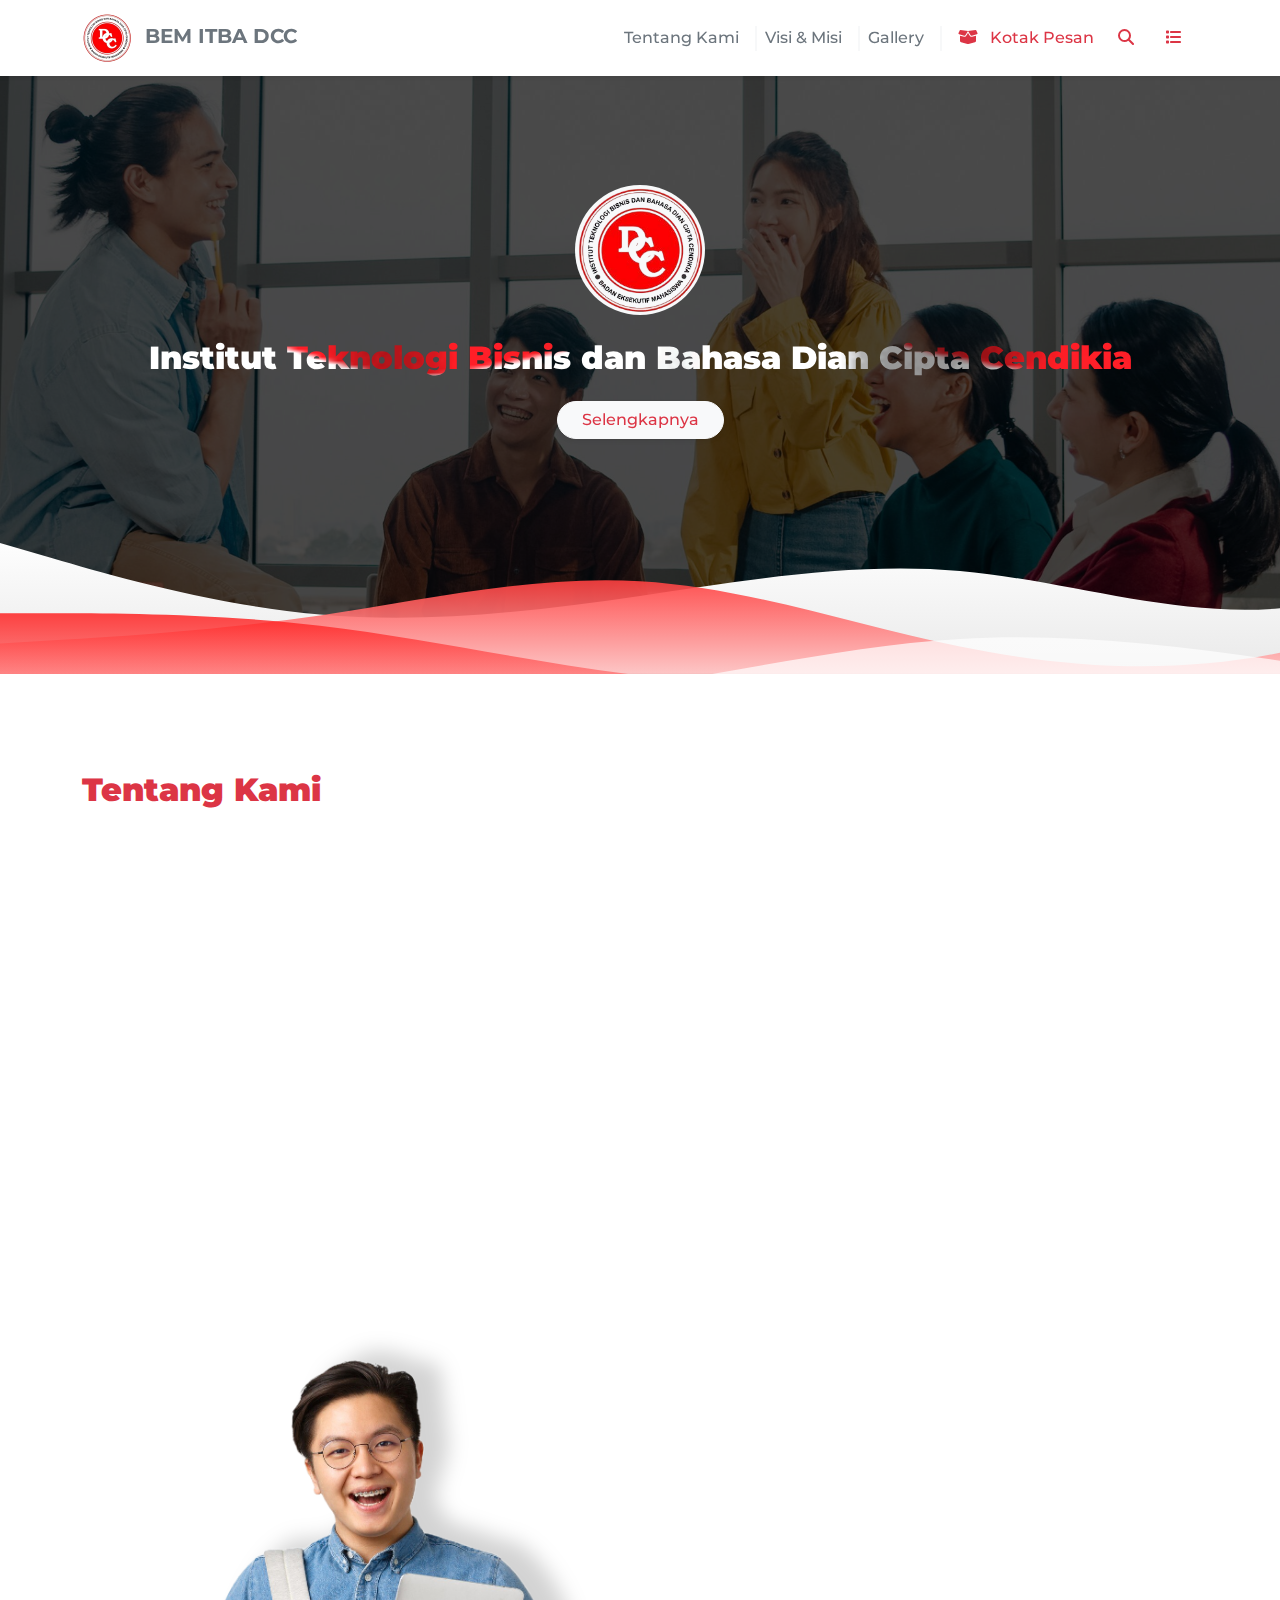
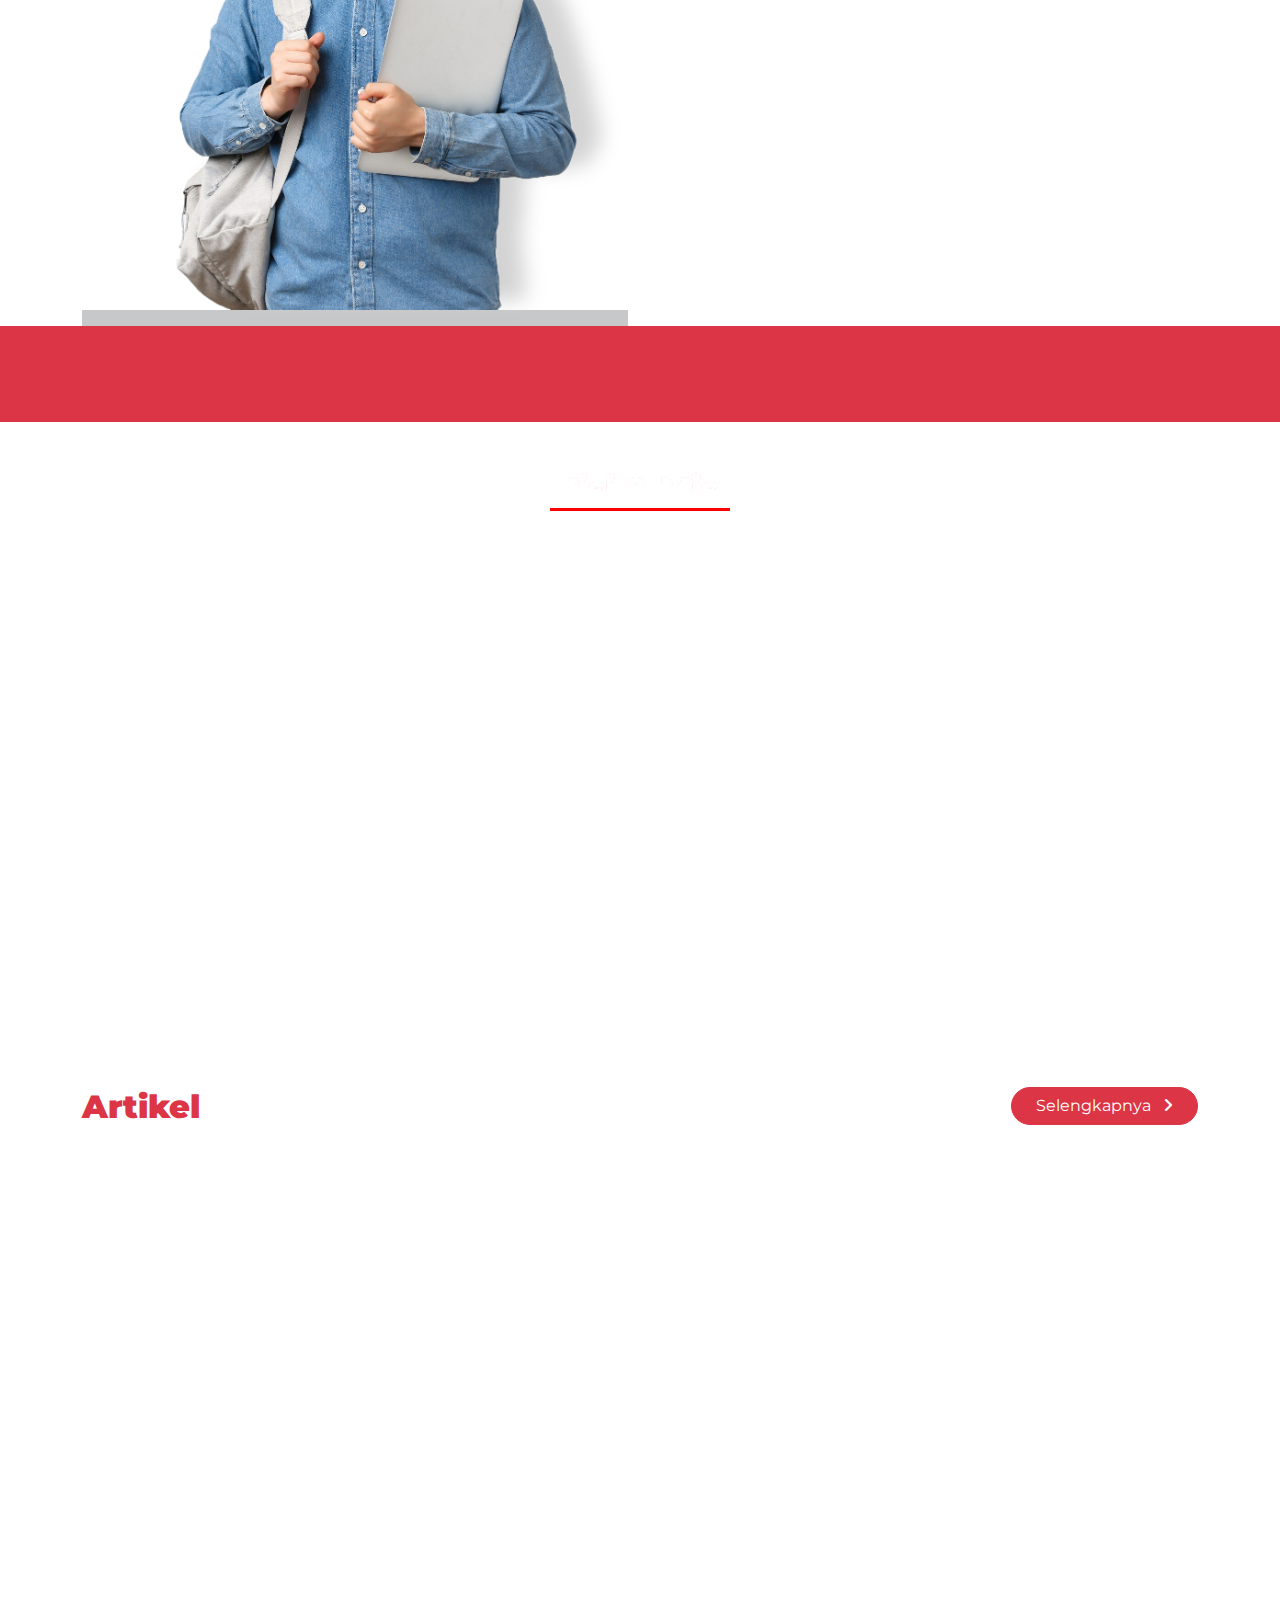
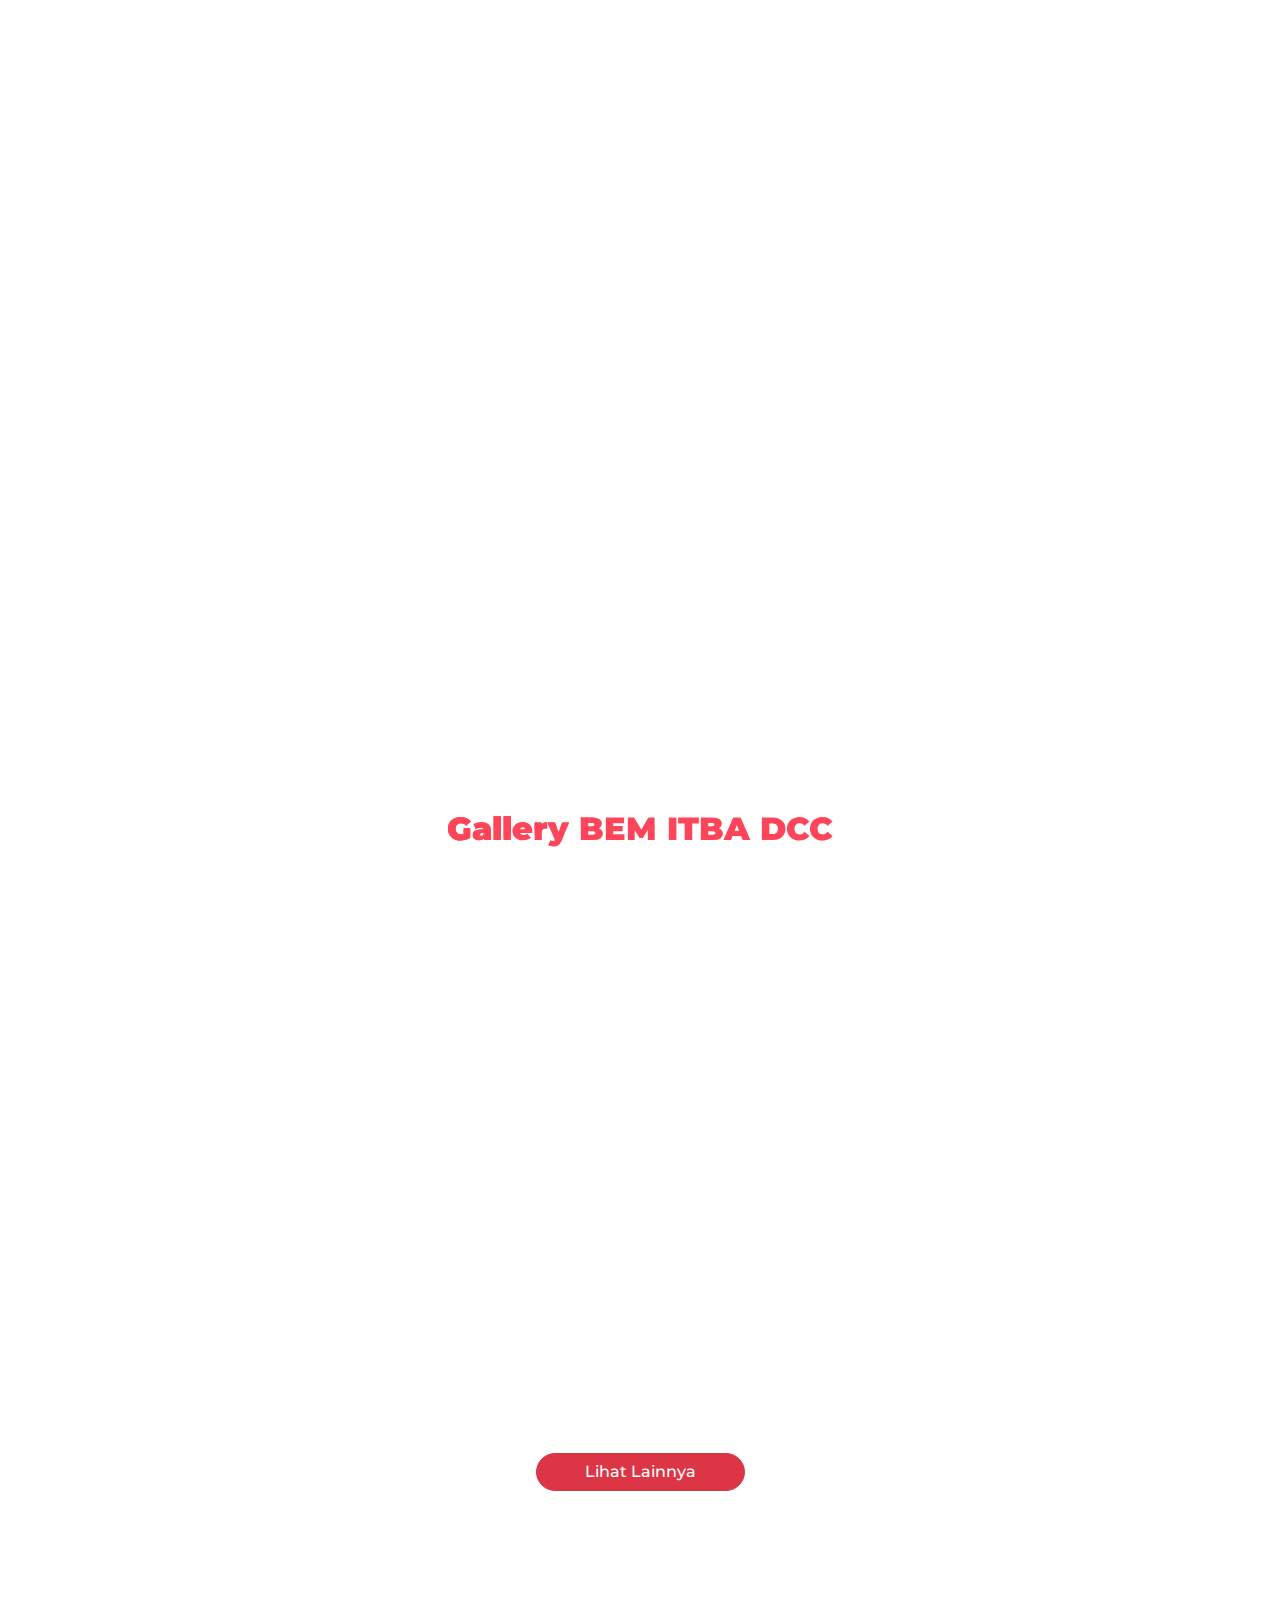
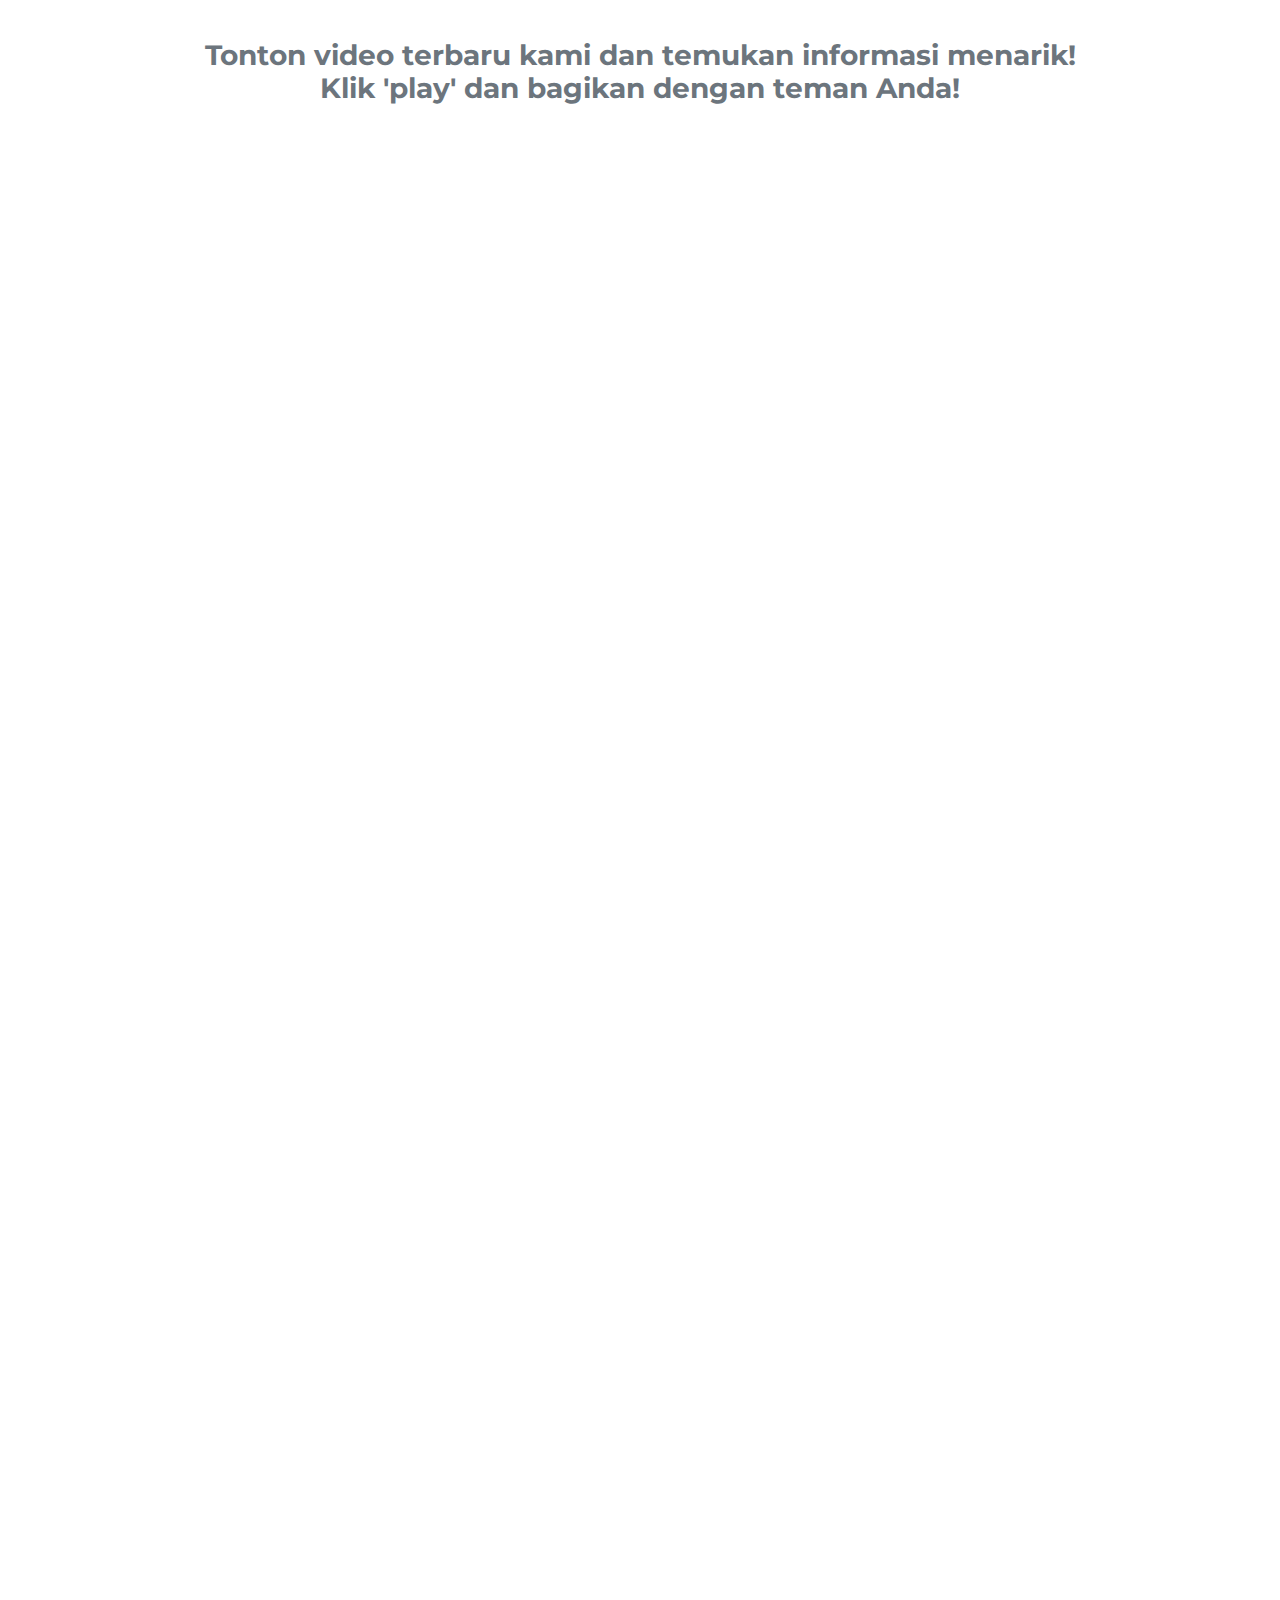
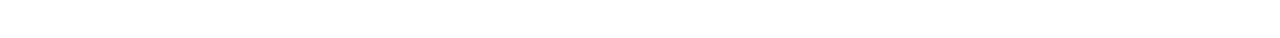
==== index.html @ fd2bf190 "Normalize line endings" ====
<!DOCTYPE html>
<html lang="en">
<head>
    <meta charset="UTF-8">
    <meta name="viewport" content="width=\, initial-scale=1.0">
    <title>Dashboard</title>
    <!-- Bootsrap 5.3.3 -->
    <link href="https://cdn.jsdelivr.net/npm/bootstrap@5.3.3/dist/css/bootstrap.min.css" rel="stylesheet" integrity="sha384-QWTKZyjpPEjISv5WaRU9OFeRpok6YctnYmDr5pNlyT2bRjXh0JMhjY6hW+ALEwIH" crossorigin="anonymous">

    <!-- Font Montserrat -->
    <link rel="preconnect" href="https://fonts.googleapis.com">
    <link rel="preconnect" href="https://fonts.gstatic.com" crossorigin>
    <link href="https://fonts.googleapis.com/css2?family=Montserrat:ital,wght@0,100..900;1,100..900&display=swap" rel="stylesheet">

    <!-- Font Poppins -->
    <link rel="preconnect" href="https://fonts.googleapis.com">
    <link rel="preconnect" href="https://fonts.gstatic.com" crossorigin>
    <link href="https://fonts.googleapis.com/css2?family=Poppins:ital,wght@0,100;0,200;0,300;0,400;0,500;0,600;0,700;0,800;0,900;1,100;1,200;1,300;1,400;1,500;1,600;1,700;1,800;1,900&display=swap" rel="stylesheet">
    
    <!-- Css -->
    <link rel="stylesheet" href="assets/css/style.css">

    <!-- Font Awesome -->
    <link rel="stylesheet" href="assets/fontawesome/css/all.css">

    <!-- Animasi AOS -->
    <link rel="stylesheet" href="https://unpkg.com/aos@next/dist/aos.css" />

    <!-- Favicon -->
    <link rel="shortcut icon" href="assets/img/logo.jpg" type="image/x-icon">
</head>
<body>

    <!-- Modal -->
    <div class="modal fade" id="staticBackdrop" data-bs-backdrop="static" data-bs-keyboard="false" tabindex="-1" aria-labelledby="staticBackdropLabel" aria-hidden="true">
      <div class="modal-dialog modal-dialog-centered">
        <div class="modal-content rounded-0 border-0 shadow border-bottom border-danger border-5">
          <div class="modal-body p-5">
            <div class="">
              <h4 class="text-sub mb-3">
                Kotak Saran
              </h4>
            </div>
            <hr class="border">
            <form>
              <div class="mb-3">
                <label for="exampleInputEmail1" class="form-label">Nama Lengkap</label>
                <input type="text" class="form-control border focus-ring focus-ring-light text-decoration-none" id="exampleInputEmail1" aria-describedby="emailHelp">
              </div>
              <div class="mb-3">
                <label for="exampleInputPassword1" class="form-label">Email</label>
                <input type="email" class="form-control border focus-ring focus-ring-light text-decoration-none" id="exampleInputPassword1">
              </div>
              <div class="mb-4">
                <label for="exampleFormControlTextarea1" class="form-label">Saran dan Pesan</label>
                <textarea class="form-control border focus-ring focus-ring-light text-decoration-none" id="exampleFormControlTextarea1" rows="9"></textarea>
              </div>
              <div class="row">
                <div class="col-md-4">
                  <div type="submit" class="mb-3 btn btn-light border w-100" data-bs-dismiss="modal">Kembali</div>
                </div>
                <div class="col-md-8">
                  <button type="submit" class="mb-3 btn btn-danger w-100">Submit</button>
                </div>
              </div>
            </form>
          </div>
        </div>
      </div>
    </div>

    <nav class="navbar navbar-expand-lg bg-white fixed-top py-2 shadow-sm">
      <div class="container">
        <a class="navbar-brand" href="index.html" data-aos="fade-right" data-aos-duration="1300">
          <img src="assets/img/logo.png" height="50px" alt="">
          <span class="text-uppercase ms-2 fw-bold text-secondary">bem itba dcc</span>
        </a>
        <a class="navbar-toggler border-0 fs-4 text-danger" data-bs-toggle="offcanvas" data-bs-target="#offcanvasRight" aria-controls="offcanvasRight">
          <i class="fa-solid fa-bars"></i>
        </a>
        <div class="collapse navbar-collapse justify-content-end" id="navbarNavAltMarkup">
          <div class="navbar-nav" data-aos="fade-left" data-aos-duration="1300">
            <a class="nav-link fw-medium text-secondary rounded-5 me-2" href="#tentang">Tentang Kami</a>
            <div class="vr mt-2 border" style="height: 25px;"></div>
            <a class="nav-link fw-medium text-secondary rounded-5 me-2" href="#visimisi">Visi & Misi</a>
            <div class="vr mt-2 border" style="height: 25px;"></div>
            <a class="nav-link fw-medium text-secondary rounded-5 me-2" href="#gallery">Gallery</a>
            <!-- <div class="vr mt-2" style="height: 25px;"></div>
            <a class="nav-link fw-medium text-secondary ms-2 me-1" href="#"><i class="fa-solid fa-globe"></i></a>
            <a class="nav-link fw-medium text-secondary me-2" href="#"><i class="fa-solid fa-question"></i></a> -->
            <div class="vr mt-2 border" style="height: 25px;"></div>
            <button class="fw-medium ms-2 p-2 rounded-2 btn btn-outline-danger border-0" data-bs-toggle="modal" data-bs-target="#staticBackdrop"><i class="fa-solid fa-box-open me-2"></i> Kotak Pesan</button>
            <button class="fw-medium ms-2 p-2 rounded-2 px-2 btn btn-outline-danger border-0" data-bs-toggle="modal" data-bs-target="#exampleModal"><i class="fa-solid fa-magnifying-glass"></i></button>
            <!-- <div class="vr mt-2" style="height: 25px;"></div> -->
            <button class="fw-medium ms-2 p-2 rounded-2 px-3 btn btn-outline-danger border-0" data-bs-toggle="offcanvas" data-bs-target="#offcanvasRight" aria-controls="offcanvasRight"><i class="fa-solid fa-list"></i></button>
          </div>
        </div>
      </div>
    </nav>

    

    <div class="offcanvas offcanvas-end" tabindex="-1" id="offcanvasRight" aria-labelledby="offcanvasRightLabel">
      <div class="clearfix">
        <a class="float-start p-4 fw-bold text-danger" href="index.html" style="text-decoration: none;"><i class="fa-solid fa-chevron-left me-2"></i>dashboard</a>
        <a class="float-end p-4 text-danger fw-bold" data-bs-dismiss="offcanvas" aria-label="Close" href="" style="text-decoration: none;">Kembali <i class="ms-2 fa-solid fa-chevron-right"></i></a>
      </div>
        <div class="offcanvas-body m-0 p-0 bg-light">
          <div class="d-flex pt-3 pb-0 px-3">
            <a href="kegiatan.html" class="text-dark btn btn-danger rounded-1 px-3 py-3 w-100 text-start shadow-sm btn-sidebar" style="text-decoration: none;">
                <div class="d-inline-block">
                    <i class="fa-regular fa-calendar fs-5 text-center" style="color: #ffffff; width: 40px;"></i>
                </div>
                <div class="d-inline-block">
                    <p class="m-0 text-white fw-medium fs-6">Kegiatan</p>
                </div>
            </a>
          </div>         
          <div class="d-flex pt-3 pb-0 px-3">
            <a href="struktural.html" class="text-dark btn btn-danger rounded-1 px-3 py-3 w-100 text-start shadow-sm btn-sidebar2" style="text-decoration: none;">
                <div class="d-inline-block">
                    <i class="fa-solid fa-people-group fs-5 text-center" style="color: #ffffff; width: 40px;"></i>
                </div>
                <div class="d-inline-block">
                    <p class="m-0 text-white fw-medium fs-6">Struktural</p>
                </div>
            </a>
          </div>         
          <div class="d-flex pt-3 pb-0 px-3">
            <a href="program-kerja.html" class="text-dark btn btn-danger rounded-1 px-3 py-3 w-100 text-start shadow-sm btn-sidebar3" style="text-decoration: none;">
                <div class="d-inline-block">
                    <i class="fa-regular fa-clipboard fs-5 text-center" style="color: #ffffff; width: 40px;"></i>
                </div>
                <div class="d-inline-block">
                    <p class="m-0 text-white fw-medium fs-6">Program Kerja</p>
                </div>
            </a>
          </div>         
          <div class="d-flex pt-3 pb-0 px-3">
            <a href="kementrian.html" class="text-dark btn btn-danger rounded-1 px-3 py-3 w-100 text-start shadow-sm btn-sidebar4" style="text-decoration: none;">
                <div class="d-inline-block">
                    <i class="fa-solid fa-users-viewfinder fs-5 text-center" style="color: #ffffff; width: 40px;"></i>
                </div>
                <div class="d-inline-block">
                    <p class="m-0 text-white fw-medium fs-6">Kementerian</p>
                </div>
            </a>
          </div>              
          <div class="d-flex pt-3 pb-0 px-3">
            <a href="artikel.html" class="text-dark btn btn-danger rounded-1 px-3 py-3 w-100 text-start shadow-sm btn-sidebar5" style="text-decoration: none;">
                <div class="d-inline-block">
                    <i class="fa-regular fa-newspaper fs-5 text-center" style="color: #ffffff; width: 40px;"></i>
                </div>
                <div class="d-inline-block">
                    <p class="m-0 text-white fw-medium fs-6">Artikel</p>
                </div>
            </a>
          </div>              
          <div class="d-flex pt-3 pb-0 px-3">
            <a href="gallery.html" class="text-dark btn btn-danger rounded-1 px-3 py-3 w-100 text-start shadow-sm btn-sidebar6" style="text-decoration: none;">
                <div class="d-inline-block">
                    <i class="fa-solid fa-image fs-5 text-center" style="color: #ffffff; width: 40px;"></i>
                </div>
                <div class="d-inline-block">
                    <p class="m-0 text-white fw-medium fs-6">Gallery</p>
                </div>
            </a>
          </div>              
      </div>
    </div>

    <div class="modal fade" id="exampleModal" tabindex="-1" aria-labelledby="exampleModalLabel" aria-hidden="true">
      <div class="modal-dialog modal-dialog-centered">
        <div class="modal-content border-0 bg-transparent">
          <div class="position-absolute top-100 start-50 translate-middle mt-5">
            <a href="" class="bg-danger p-3 text-white rounded-circle" data-bs-dismiss="modal" aria-label="Close"><i class="fa-solid fa-xmark px-1"></i></a>
          </div>
          <div class="modal-body m-0 text-center">
            <div class="input-group mb-3">
              <span class="input-group-text bg-danger text-white rounded-left p-3" id="basic-addon1"><i class="fa-solid fa-magnifying-glass"></i></span>
              <input type="text" class="form-control rounded-right border-0 bg-light p-3 px-4 d-inline-flex focus-ring focus-ring-light py-1 px-2 text-decoration-none" placeholder="Masukkan kata kunci..." aria-describedby="basic-addon1">
            </div>
          </div>
        </div>
      </div>
    </div>

    <div class="mb-5" style="margin-top: 75px;">
      <div class="mb-5">
        <div class="img">
          <div class="content" >
            <div class="text-center">
              <img src="assets/img/logo.png" alt="" class="bg-light rounded-circle" height="130px" style="margin-top: 110px;" data-aos="fade-up" data-aos-duration="1000">
              <div class="text">
                <h3 class="mt-4 text-white fw-medium" data-aos="fade-up" data-aos-duration="1500"><span id="judul"></span></h3>
                <h2 class="text-bg mt-3" data-aos="fade-up" data-aos-duration="1500">Institut Teknologi Bisnis dan Bahasa Dian Cipta Cendikia</h2>
                <div class="tombol mt-4 mb-5">
                  <a href="" class="btn btn-light text-danger rounded-5 px-4 fw-medium shadow-sm" data-aos="fade-up" data-aos-duration="1800">Selengkapnya</a>
                </div>
              </div>
              <div>
                <svg id="wave"  style="transform:rotate(0deg); transition: 0.3s" viewBox="0 0 1440 210" version="1.1" xmlns="http://www.w3.org/2000/svg"><defs><linearGradient id="sw-gradient-0" x1="0" x2="0" y1="1" y2="0"><stop stop-color="rgba(232.552, 232.552, 232.552, 1)" offset="0%"></stop><stop stop-color="rgba(255, 255, 255, 1)" offset="100%"></stop></linearGradient></defs><path style="transform:translate(0, 0px); opacity:1" fill="url(#sw-gradient-0)" d="M0,63L60,80.5C120,98,240,133,360,143.5C480,154,600,140,720,122.5C840,105,960,84,1080,94.5C1200,105,1320,147,1440,136.5C1560,126,1680,63,1800,59.5C1920,56,2040,112,2160,112C2280,112,2400,56,2520,59.5C2640,63,2760,126,2880,154C3000,182,3120,175,3240,171.5C3360,168,3480,168,3600,143.5C3720,119,3840,70,3960,56C4080,42,4200,63,4320,87.5C4440,112,4560,140,4680,143.5C4800,147,4920,126,5040,126C5160,126,5280,147,5400,140C5520,133,5640,98,5760,84C5880,70,6000,77,6120,91C6240,105,6360,126,6480,140C6600,154,6720,161,6840,161C6960,161,7080,154,7200,157.5C7320,161,7440,175,7560,161C7680,147,7800,105,7920,87.5C8040,70,8160,77,8280,91C8400,105,8520,126,8580,136.5L8640,147L8640,210L8580,210C8520,210,8400,210,8280,210C8160,210,8040,210,7920,210C7800,210,7680,210,7560,210C7440,210,7320,210,7200,210C7080,210,6960,210,6840,210C6720,210,6600,210,6480,210C6360,210,6240,210,6120,210C6000,210,5880,210,5760,210C5640,210,5520,210,5400,210C5280,210,5160,210,5040,210C4920,210,4800,210,4680,210C4560,210,4440,210,4320,210C4200,210,4080,210,3960,210C3840,210,3720,210,3600,210C3480,210,3360,210,3240,210C3120,210,3000,210,2880,210C2760,210,2640,210,2520,210C2400,210,2280,210,2160,210C2040,210,1920,210,1800,210C1680,210,1560,210,1440,210C1320,210,1200,210,1080,210C960,210,840,210,720,210C600,210,480,210,360,210C240,210,120,210,60,210L0,210Z"></path><defs><linearGradient id="sw-gradient-1" x1="0" x2="0" y1="1" y2="0"><stop stop-color="rgba(255, 255, 255, 1)" offset="0%"></stop><stop stop-color="rgba(255, 0, 0, 1)" offset="100%"></stop></linearGradient></defs><path style="transform:translate(0, 50px); opacity:0.9" fill="url(#sw-gradient-1)" d="M0,126L60,122.5C120,119,240,112,360,94.5C480,77,600,49,720,56C840,63,960,105,1080,129.5C1200,154,1320,161,1440,136.5C1560,112,1680,56,1800,59.5C1920,63,2040,126,2160,150.5C2280,175,2400,161,2520,161C2640,161,2760,175,2880,178.5C3000,182,3120,175,3240,171.5C3360,168,3480,168,3600,164.5C3720,161,3840,154,3960,147C4080,140,4200,133,4320,129.5C4440,126,4560,126,4680,108.5C4800,91,4920,56,5040,49C5160,42,5280,63,5400,70C5520,77,5640,70,5760,70C5880,70,6000,77,6120,94.5C6240,112,6360,140,6480,157.5C6600,175,6720,182,6840,185.5C6960,189,7080,189,7200,164.5C7320,140,7440,91,7560,59.5C7680,28,7800,14,7920,7C8040,0,8160,0,8280,24.5C8400,49,8520,98,8580,122.5L8640,147L8640,210L8580,210C8520,210,8400,210,8280,210C8160,210,8040,210,7920,210C7800,210,7680,210,7560,210C7440,210,7320,210,7200,210C7080,210,6960,210,6840,210C6720,210,6600,210,6480,210C6360,210,6240,210,6120,210C6000,210,5880,210,5760,210C5640,210,5520,210,5400,210C5280,210,5160,210,5040,210C4920,210,4800,210,4680,210C4560,210,4440,210,4320,210C4200,210,4080,210,3960,210C3840,210,3720,210,3600,210C3480,210,3360,210,3240,210C3120,210,3000,210,2880,210C2760,210,2640,210,2520,210C2400,210,2280,210,2160,210C2040,210,1920,210,1800,210C1680,210,1560,210,1440,210C1320,210,1200,210,1080,210C960,210,840,210,720,210C600,210,480,210,360,210C240,210,120,210,60,210L0,210Z"></path><defs><linearGradient id="sw-gradient-2" x1="0" x2="0" y1="1" y2="0"><stop stop-color="rgba(255, 255, 255, 1)" offset="0%"></stop><stop stop-color="rgba(255, 0, 0, 1)" offset="100%"></stop></linearGradient></defs><path style="transform:translate(0, 100px); opacity:0.8" fill="url(#sw-gradient-2)" d="M0,42L60,42C120,42,240,42,360,56C480,70,600,98,720,112C840,126,960,126,1080,133C1200,140,1320,154,1440,157.5C1560,161,1680,154,1800,143.5C1920,133,2040,119,2160,119C2280,119,2400,133,2520,143.5C2640,154,2760,161,2880,157.5C3000,154,3120,140,3240,133C3360,126,3480,126,3600,105C3720,84,3840,42,3960,38.5C4080,35,4200,70,4320,98C4440,126,4560,147,4680,133C4800,119,4920,70,5040,45.5C5160,21,5280,21,5400,49C5520,77,5640,133,5760,161C5880,189,6000,189,6120,168C6240,147,6360,105,6480,101.5C6600,98,6720,133,6840,140C6960,147,7080,126,7200,112C7320,98,7440,91,7560,84C7680,77,7800,70,7920,63C8040,56,8160,49,8280,52.5C8400,56,8520,70,8580,77L8640,84L8640,210L8580,210C8520,210,8400,210,8280,210C8160,210,8040,210,7920,210C7800,210,7680,210,7560,210C7440,210,7320,210,7200,210C7080,210,6960,210,6840,210C6720,210,6600,210,6480,210C6360,210,6240,210,6120,210C6000,210,5880,210,5760,210C5640,210,5520,210,5400,210C5280,210,5160,210,5040,210C4920,210,4800,210,4680,210C4560,210,4440,210,4320,210C4200,210,4080,210,3960,210C3840,210,3720,210,3600,210C3480,210,3360,210,3240,210C3120,210,3000,210,2880,210C2760,210,2640,210,2520,210C2400,210,2280,210,2160,210C2040,210,1920,210,1800,210C1680,210,1560,210,1440,210C1320,210,1200,210,1080,210C960,210,840,210,720,210C600,210,480,210,360,210C240,210,120,210,60,210L0,210Z"></path><defs><linearGradient id="sw-gradient-3" x1="0" x2="0" y1="1" y2="0"><stop stop-color="rgba(255, 255, 255, 1)" offset="0%"></stop><stop stop-color="rgba(255, 255, 255, 1)" offset="100%"></stop></linearGradient></defs><path style="transform:translate(0, 150px); opacity:0.7" fill="url(#sw-gradient-3)" d="M0,63L60,70C120,77,240,91,360,94.5C480,98,600,91,720,73.5C840,56,960,28,1080,21C1200,14,1320,28,1440,45.5C1560,63,1680,84,1800,105C1920,126,2040,147,2160,136.5C2280,126,2400,84,2520,56C2640,28,2760,14,2880,28C3000,42,3120,84,3240,87.5C3360,91,3480,56,3600,42C3720,28,3840,35,3960,56C4080,77,4200,112,4320,108.5C4440,105,4560,63,4680,63C4800,63,4920,105,5040,122.5C5160,140,5280,133,5400,126C5520,119,5640,112,5760,91C5880,70,6000,35,6120,28C6240,21,6360,42,6480,49C6600,56,6720,49,6840,63C6960,77,7080,112,7200,129.5C7320,147,7440,147,7560,150.5C7680,154,7800,161,7920,140C8040,119,8160,70,8280,59.5C8400,49,8520,77,8580,91L8640,105L8640,210L8580,210C8520,210,8400,210,8280,210C8160,210,8040,210,7920,210C7800,210,7680,210,7560,210C7440,210,7320,210,7200,210C7080,210,6960,210,6840,210C6720,210,6600,210,6480,210C6360,210,6240,210,6120,210C6000,210,5880,210,5760,210C5640,210,5520,210,5400,210C5280,210,5160,210,5040,210C4920,210,4800,210,4680,210C4560,210,4440,210,4320,210C4200,210,4080,210,3960,210C3840,210,3720,210,3600,210C3480,210,3360,210,3240,210C3120,210,3000,210,2880,210C2760,210,2640,210,2520,210C2400,210,2280,210,2160,210C2040,210,1920,210,1800,210C1680,210,1560,210,1440,210C1320,210,1200,210,1080,210C960,210,840,210,720,210C600,210,480,210,360,210C240,210,120,210,60,210L0,210Z"></path></svg>            
              </div>
            </div >
          </div>
        </div>
        <span id="tentang"></span>
      </div>
      
      <div class="bg-white py-5">
        <div class="container">

          <div class=" text-start mb-3 clearfix">
            <h4 class="text-sub text-danger fs-2 lh-sm mb-3 float-md-start">Tentang Kami</h4>
            <div class="float-md-end "></div>
          </div>

          <div class="py-4">
            <div class="row">
              <div class="col-lg-3 mb-4">
                <div class="" data-aos="fade-right" data-aos-duration="1200">
                  <a href="kegiatan.html" class="link-card">
                  <div class="p-4 box-card text-dark rounded-3">
                    <div class="clearfix">
                      <h5 class="float-start fw-bold text-opacity-75">Kegiatan</h5>
                      <div class="float-end p-2 rounded-circle bg-danger m-1"></div>
                    </div>
                    <hr class="border">
                    <div class="" style="min-height: 160px;">
                      <p>Menampilkan acara BEM ITBA DCC, seperti seminar, workshop, kompetisi, dan kegiatan sosial yang meningkatkan partisipasi mahasiswa.</p>
                    </div>
                    <div class="clearfix">
                      <p class="card-text float-start"><small class="text-body-secondary">Lihat Lebih Detail..</small></p>
                      <div class="float-end px-3">
                        <i class="fa-solid fa-arrow-right text-secondary"></i>
                      </div>
                    </div>
                  </div>
                </a>
                </div>
              </div>
              <div class="col-lg-3 mb-4">
                <div class="" data-aos="fade-right" data-aos-duration="1600">
                  <a href="struktural.html" class="link-card">
                  <div class="p-4 box-card text-dark rounded-3">
                    <div class="clearfix">
                      <h5 class="float-start fw-bold text-opacity-75">Struktural</h5>
                      <div class="float-end p-2 rounded-circle bg-danger m-1"></div>
                    </div>
                    <hr class="border">
                    <div class="" style="min-height: 160px;">
                      <p>Memberikan gambaran struktur organisasi, susunan kepengurusan, dan pengelolaan program agar berjalan lancar.</p>
                    </div>
                    <div class="clearfix">
                      <p class="card-text float-start"><small class="text-body-secondary">Lihat Lebih Detail..</small></p>
                      <div class="float-end px-3">
                        <i class="fa-solid fa-arrow-right text-secondary"></i>
                      </div>
                    </div>
                  </div>
                </a>
                </div>
              </div>
              <div class="col-lg-3 mb-4">
                <div class="" data-aos="fade-right" data-aos-duration="2000">
                  <a href="#" class="link-card">
                  <div class="p-4 box-card text-dark rounded-3">
                    <div class="clearfix">
                      <h5 class="float-start fw-bold text-opacity-75">Program Kerja</h5>
                      <div class="float-end p-2 rounded-circle bg-danger m-1"></div>
                    </div>
                    <hr class="border">
                    <div class="" style="min-height: 160px;">
                      <p>Mengeksplorasi program kerja untuk mendukung pengembangan akademik dan non-akademik mahasiswa serta soft skills.</p>
                    </div>
                    <div class="clearfix">
                      <p class="card-text float-start"><small class="text-body-secondary">Lihat Lebih Detail..</small></p>
                      <div class="float-end px-3">
                        <i class="fa-solid fa-arrow-right text-secondary"></i>
                      </div>
                    </div>
                  </div>
                </a>
                </div>
              </div>
              <div class="col-lg-3 mb-4">
                <div class="" data-aos="fade-right" data-aos-duration="2400">
                  <a href="#" class="link-card">
                  <div class="p-4 box-card text-dark rounded-3">
                    <div class="clearfix">
                      <h5 class="float-start fw-bold text-opacity-75">Kementrian</h5>
                      <div class="float-end p-2 rounded-circle bg-danger m-1"></div>
                    </div>
                    <hr class="border">
                    <div class="" style="min-height: 160px;">
                      <p>Lihat kementerian di BEM ITBA DCC beserta fokus dan tanggung jawab mereka untuk mencapai visi dan misi.</p>
                    </div>
                    <div class="clearfix">
                      <p class="card-text float-start"><small class="text-body-secondary">Lihat Lebih Detail..</small></p>
                      <div class="float-end px-3">
                        <i class="fa-solid fa-arrow-right text-secondary"></i>
                      </div>
                    </div>
                  </div>
                </a>
                </div>
              </div>
            </div>
          </div>

          
        </div>
        
        <div class="mt-5">
          <div class="container">
            <div class="row">
              <div class="col-lg-6 align-self-end">
                <div class="">
                  <img src="assets/img/presiden2.png" class="img-presiden img-fluid" alt="">
                  <div class="py-2 bg-dark bg-opacity-25" id="visimisi"></div>
                </div>
              </div>
              <div class="col-lg-6">
                <div class="" data-aos="fade-up" data-aos-duration="1400">
                  <div class="bg-white box-card py-5 px-5 border-bottom border-danger border-5 mb-5 rounded-3">
                    <div class="clearfix">
                        <h4 class="text-sub m-0 fs-4 lh-sm text-dark float-start">Sambutan</h4>
                        <div class="float-end">
                          <div class="p-2 rounded-circle bg-danger m-1"></div>
                        </div>
                    </div>
                    <hr class="border">
                    <h4 class="mt-4 mb-4 text-nama">Rico Fadli</h4>
                    <p class="m-0"><b>Hidup Mahasiswa!</b></p>
                    <p class="mb-4 m-0"><b>Hidup Rakyat Indonesia!</b></p>
                    <p class="mb-3">BEM Institut Teknologi Bisnis dan Bahasa Dian Cipta Cendikia berkomitmen untuk beradaptasi dengan era digital dan dinamika global. Kami melakukan inovasi di ruang digital agar lebih relevan dengan kebutuhan mahasiswa, mulai dari kanal informasi terpadu hingga ruang pengaduan yang mudah diakses.</p>
                    <p class="mb-4">Kami berharap seluruh mahasiswa memanfaatkan inisiatif ini dengan sebaik-baiknya untuk kemajuan bersama.</p>
                    <p class="m-0"><b>Rico Fadli</b></p>
                    <p class="m-0"><b>Ketua BEM ITBA DCC</b></p>
                  </div>
                </div>
              </div>
            </div>
          </div>
        </div>
        <div class="bg-danger py-5"></div>

        <div class="bg-visimisi">
          <div class="content-visimisi">
              <div class="container">
                <div class="py-5 px-3 bg-visimisi-dark">
                  <div class="text-center">
                    <div class="text">
                      <center>
                        <h2 class="text-white text-sub mb-4 text-bg border-visi">Visi & Misi</h2>
                      </center>
                    </div>
                    <p class="text-visi text-white" data-aos="fade-up" data-aos-duration="1000">
                      Menjadi BEM yang Inovatif, Progresif, dan Berwawasan Global untuk Mewujudkan Mahasiswa Institut Teknologi Bisnis dan Bahasa Dian Cipta Cendikia yang Unggul dan Berdaya Saing.
                    </p>
                    <table class="table table-bordered mt-5" data-aos="fade-up" data-aos-duration="1300">
                      <tr>
                        <th class="text-white py-3 bg-white bg-opacity-100 align-middle"><i class="fa-solid fa-check text-danger"></i></th>
                        <td class="text-white py-3 fw-bold align-middle">Mendorong Partisipasi Aktif</td>
                        <td class="text-white py-3">Memotivasi keterlibatan mahasiswa dalam setiap kegiatan kampus.</td>
                      </tr>
                      <tr>
                        <th class="text-white py-3 bg-white bg-opacity-100 align-middle"><i class="fa-solid fa-check text-danger"></i></th>
                        <td class="text-white py-3 fw-bold align-middle">Program Kreatif dan Solutif</td>
                        <td class="text-white py-3">Menginisiasi kegiatan inovatif untuk menjawab tantangan era digital.</td>
                      </tr>
                      <tr>
                        <th class="text-white py-3 bg-white bg-opacity-100 align-middle"><i class="fa-solid fa-check text-danger"></i></td>
                        <td class="text-white py-3 fw-bold align-middle">Kolaborasi Global</td>
                        <td class="text-white py-3">Membangun jejaring internasional untuk memperluas wawasan.</td>
                      </tr>
                      <tr>
                        <th class="text-white py-3 bg-white bg-opacity-100 align-middle"><i class="fa-solid fa-check text-danger"></i></th>
                        <td class="text-white py-3 fw-bold align-middle">Pelayanan Prima</td>
                        <td class="text-white py-3">Memaksimalkan teknologi untuk pelayanan informasi yang cepat dan transparan.</td>
                      </tr>
                      <tr>
                        <th class="text-white py-3 bg-white bg-opacity-100 align-middle"><i class="fa-solid fa-check text-danger"></i></th>
                        <td class="text-white py-3 fw-bold align-middle">Integritas dan Etika</td>
                        <td class="text-white py-3">Membangun karakter kuat dalam setiap langkah.</td>
                      </tr>
                    </table>
                  </div>
                </div>
              </div>
          </div>
        </div>

      <!-- Modal -->
      <div class="modal fade" id="exampleModal1" tabindex="-1" aria-labelledby="exampleModalLabel" aria-hidden="true">
        <div class="modal-dialog modal-dialog-centered">
          <div class="modal-content border-0 shadow-sm rounded-3">
            <!-- <div class="modal-header">
              <h1 class="modal-title fs-5" id="exampleModalLabel">Modal title</h1>
              <button type="button" class="btn-close" data-bs-dismiss="modal" aria-label="Close"></button>
            </div> -->
            <div class="modal-body p-0">
              <div class="px-3 pt-3">
                <p class="m-0 mb-2 ms-1"><small >Share Link</small></label>
                <div class="p-2 border rounded-3 bg-light clearfix px-3">
                  <div class="float-start">
                    <p class="m-0">https://bem.itba-dcc/0wnf98c93u0xad=&43asd</p>
                  </div>
                  <div class="float-end">
                    <i class="fa-solid fa-link"></i>
                  </div>
                </div>
              </div>
              <hr class="border">
              <div class="px-3 pb-3">
                <div class="link mt-3 d-flex justify-content-center flex-wrap">
                  <a class="btn btn-outline-secondary border-light text-white border-opacity-25 mx-2 mb-2" style="height: 45px; width: 45px; border-radius: 50%; background-color: #25d366;">
                    <p class="m-0 d-flex align-content-end justify-content-center">
                      <i class="fa-brands fa-whatsapp fs-5" style="margin-top: 28%;"></i>
                    </p>
                  </a>
                  <a class="btn btn-outline-secondary border-light text-white border-opacity-25 mx-2 mb-2" style="height: 45px; width: 45px; border-radius: 50%; background-color: #BF3775;">
                    <p class="m-0 d-flex align-content-end justify-content-center">
                      <i class="fa-brands fa-instagram fs-5" style="margin-top: 28%;"></i>
                    </p>
                  </a>
                  <a class="btn btn-outline-secondary border-light text-white border-opacity-25 mx-2 mb-2" style="height: 45px; width: 45px; border-radius: 50%; background-color: #1F1F1F;">
                    <p class="m-0 d-flex align-content-end justify-content-center">
                      <i class="fa-brands fa-x-twitter fs-5" style="margin-top: 28%;"></i>
                    </p>
                  </a>
                  <a class="btn btn-outline-secondary border-light text-white border-opacity-25 mx-2 mb-2" style="height: 45px; width: 45px; border-radius: 50%; background-color: #1F7BF2;">
                    <p class="m-0 d-flex align-content-end justify-content-center">
                      <i class="fa-brands fa-facebook fs-5" style="margin-top: 28%;"></i>
                    </p>
                  </a>
                  <a class="btn btn-outline-secondary border-light text-white border-opacity-25 mx-2 mb-2" style="height: 45px; width: 45px; border-radius: 50%; background-color: #000000;">
                    <p class="m-0 d-flex align-content-end justify-content-center">
                      <i class="fa-brands fa-tiktok fs-5" style="margin-top: 28%;"></i>
                    </p>
                  </a>
                  <a class="btn btn-outline-secondary border-light text-white border-opacity-25 mx-2 mb-2" style="height: 45px; width: 45px; border-radius: 50%; background-color: #CC181E;">
                    <p class="m-0 d-flex align-content-end justify-content-center">
                      <i class="fa-brands fa-youtube fs-5" style="margin-top: 28%;"></i>
                    </p>
                  </a>
              </div>
              </div>
            </div>
          </div>
        </div>
      </div>

      <div class="container" style="margin-top: 100px; margin-bottom: 50px;">
        <div class=" text-start clearfix" >
          <h4 class="text-sub text-danger fs-2 lh-sm mb-3 float-start">Artikel</h4>
          <div class="btn btn-danger rounded-5 px-4 float-end">Selengkapnya <i class="fa-solid fa-angle-right ms-2 fs-6"></i></div>
        </div>
        <div class="py-5">
          <div class="row">
            <div class="col-lg-3 link">
              <div class="" data-aos="fade-right" data-aos-duration="1200">
                <a href="#">
                  <div class="card rounded-3 border-0 box-card mb-4">
                    <div class="position-absolute top-0 start-0">
                      <img class="img-pita" src="assets/img/pita2.png" height="80px" alt="">
                    </div>
                    <div class="position-absolute top-0 end-0 fw-bold bg-white p-1 mt-3 text-danger text-tgl px-4"><small>4 Agustus 2024</small></div>
                    <img src="assets/img/artikel1.jpg" class="card-img-top" alt="...">
                    <div class="card-body p-4">
                      <div class="clearfix">
                        <h5 class="fw-bold mb-3 float-start text-secondary">Artikel</h5>
                        
                      </div>
                      <a href="">
                        <p class="mb-3 text-dark">Lorem ipsum dolor sit amet consectetur adipisicing elit. Corrupti exercitationem maxime architecto sed et.</p>
                        <div class="clearfix">
                          <p class="card-text float-start"><small class="text-body-secondary">Lihat Lebih Detail..</small></p>
                          <div class="float-end">
                            <a href="" data-bs-toggle="modal" data-bs-target="#exampleModal1">
                              <i class="fa-solid fa-ellipsis text-secondary"></i>
                            </a>
                          </div>
                        </div>
                      </a>
                    </div>
                  </div>
                </a>
              </div>
            </div>
            <div class="col-lg-3 link">
              <div class="" data-aos="fade-right" data-aos-duration="1200">
                <a href="#">
                  <div class="card rounded-3 border-0 box-card mb-4">
                    <div class="position-absolute top-0 start-0">
                      <img class="img-pita" src="assets/img/pita2.png" height="80px" alt="">
                    </div>
                    <div class="position-absolute top-0 end-0 fw-bold bg-white p-1 mt-3 text-danger text-tgl px-4"><small>4 Agustus 2024</small></div>
                    <img src="assets/img/artikel1.jpg" class="card-img-top" alt="...">
                    <div class="card-body p-4">
                      <div class="clearfix">
                        <h5 class="fw-bold mb-3 float-start text-secondary">Artikel</h5>
                        
                      </div>
                      <a href="">
                        <p class="mb-3 text-dark">Lorem ipsum dolor sit amet consectetur adipisicing elit. Corrupti exercitationem maxime architecto sed et.</p>
                        <div class="clearfix">
                          <p class="card-text float-start"><small class="text-body-secondary">Lihat Lebih Detail..</small></p>
                          <div class="float-end">
                            <a href="" data-bs-toggle="modal" data-bs-target="#exampleModal1">
                              <i class="fa-solid fa-ellipsis text-secondary"></i>
                            </a>
                          </div>
                        </div>
                      </a>
                    </div>
                  </div>
                </a>
              </div>
            </div>
            <div class="col-lg-3 link">
              <div class="" data-aos="fade-right" data-aos-duration="1200">
                <a href="#">
                  <div class="card rounded-3 border-0 box-card mb-4">
                    <div class="position-absolute top-0 start-0">
                      <img class="img-pita" src="assets/img/pita2.png" height="80px" alt="">
                    </div>
                    <div class="position-absolute top-0 end-0 fw-bold bg-white p-1 mt-3 text-danger text-tgl px-4"><small>4 Agustus 2024</small></div>
                    <img src="assets/img/artikel1.jpg" class="card-img-top" alt="...">
                    <div class="card-body p-4">
                      <div class="clearfix">
                        <h5 class="fw-bold mb-3 float-start text-secondary">Artikel</h5>
                        
                      </div>
                      <a href="">
                        <p class="mb-3 text-dark">Lorem ipsum dolor sit amet consectetur adipisicing elit. Corrupti exercitationem maxime architecto sed et.</p>
                        <div class="clearfix">
                          <p class="card-text float-start"><small class="text-body-secondary">Lihat Lebih Detail..</small></p>
                          <div class="float-end">
                            <a href="" data-bs-toggle="modal" data-bs-target="#exampleModal1">
                              <i class="fa-solid fa-ellipsis text-secondary"></i>
                            </a>
                          </div>
                        </div>
                      </a>
                    </div>
                  </div>
                </a>
              </div>
            </div>
            <div class="col-lg-3 link">
              <div class="" data-aos="fade-right" data-aos-duration="1200">
                <a href="#">
                  <div class="card rounded-3 border-0 box-card mb-4">
                    <div class="position-absolute top-0 start-0">
                      <img class="img-pita" src="assets/img/pita2.png" height="80px" alt="">
                    </div>
                    <div class="position-absolute top-0 end-0 fw-bold bg-white p-1 mt-3 text-danger text-tgl px-4"><small>4 Agustus 2024</small></div>
                    <img src="assets/img/artikel1.jpg" class="card-img-top" alt="...">
                    <div class="card-body p-4">
                      <div class="clearfix">
                        <h5 class="fw-bold mb-3 float-start text-secondary">Artikel</h5>
                        
                      </div>
                      <a href="">
                        <p class="mb-3 text-dark">Lorem ipsum dolor sit amet consectetur adipisicing elit. Corrupti exercitationem maxime architecto sed et.</p>
                        <div class="clearfix">
                          <p class="card-text float-start"><small class="text-body-secondary">Lihat Lebih Detail..</small></p>
                          <div class="float-end">
                            <a href="" data-bs-toggle="modal" data-bs-target="#exampleModal1">
                              <i class="fa-solid fa-ellipsis text-secondary"></i>
                            </a>
                          </div>
                        </div>
                      </a>
                    </div>
                  </div>
                </a>
              </div>
            </div>
            
          </div>
        </div>
      </div>

      <div class="container">
        <div class="py-5 px-5 bg-white text-center box-card" style="border-radius: 10px 10px 0 0;" data-aos="fade-up" data-aos-duration="1400">
          
          <div class="" style="margin-bottom: 5%;">
            <h4 class="text-sub text-danger fs-2 lh-sm mb-3 text-center">Kementerian BEM ITBA DCC</h4>
            <div class="clearfix mb-3">
              <center>
                <P class="fs-6 float-start bg-light p-2 border rounded-3" >BEM ITBA DCC memiliki 9 kementerian yang bekerja secara sinergis untuk menjalankan fungsi dan tanggung jawabnya dalam mendukung aktivitas mahasiswa</P>
              </center>
            </div>
            <div class="row text-center">
              <div class="col-lg-4">
                <div class="py-3 px-3 border rounded-3 mb-3 bg-img-mentri">
                  <img src="assets/img/logo.png" class="bg-white rounded-circle" height="88px" alt="">
                </div>
              </div>
              <div class="col-lg-4">
                <div class="py-5 px-3 border rounded-3 mb-3 bg-img-mentri4">
                  <p class="m-0 text-white fw-bold">Kementerian Agama</p>
                </div>
              </div>
              <div class="col-lg-4">
                <div class="py-5 px-3 border rounded-3 mb-3 bg-img-mentri2">
                  <p class="m-0 text-white fw-bold">Kementerian Luar Negeri</p>
                </div>
              </div>
              <div class="col-lg-4">
                <div class="py-5 px-3 border rounded-3 mb-3 bg-img-mentri3">
                  <p class="m-0 text-white fw-bold">Kementerian Pendidikan & Kebudayaan</p>
                </div>
              </div>
              <div class="col-lg-4">
                <div class="py-5 px-3 border rounded-3 mb-3 bg-img-mentri7">
                  <p class="m-0 text-white fw-bold">Kementerian Pemuda dan Olahraga</p>
                </div>
              </div>
              <div class="col-lg-4">
                <div class="py-5 px-3 border rounded-3 mb-3 bg-img-mentri6">
                  <p class="m-0 text-white fw-bold">Kementerian Komunikasi dan Informasi</p>
                </div>
              </div>
              <div class="col-lg-4">
                <div class="py-5 px-3 border rounded-3 mb-3 bg-img-mentri5">
                  <p class="m-0 text-white fw-bold">Kementerian Sosial</p>
                </div>
              </div>
              <div class="col-lg-4">
                <div class="py-5 px-3 border rounded-3 mb-3 bg-img-mentri8">
                  <p class="m-0 text-white fw-bold">Kementerian Ekonomi</p>
                </div>
              </div>
              <div class="col-lg-4">
                <div class="py-5 px-3 border rounded-3 mb-3 bg-img-mentri9">
                  <p class="m-0 text-white fw-bold">Kementerian Hukum</p><span id="gallery"></span>
                </div>
              </div>
            </div>
          </div>
        </div>
      </div>
      
      <div class="bg-visimisi1">
        <div class="content-visimisi1" >
            <div class="container">
              <div class="py-5 px-3 bg-visimisi-dark">
                <div class="text-center">
                  <div class="text">
                    <center>
                      <h2 class="text-danger mb-4 text-bg">Gallery BEM ITBA DCC</h2>
                    </center>
                  </div>
                </div>
                <div class="container-gallery">
                  <div class="row">
                    <div class="col-md-3 p-1">
                      <div class="card card-gallery border-0 rounded-0" data-aos="fade-up" data-aos-duration="1000">
                        <div class="position-absolute top-0 start-0 bg-" style="height: 30px; width: 30px;"></div>
                        <div class="image-container">
                          <img src="assets/img/galery/1.jpg" class="card-img-top rounded-0 border-galery" alt="...">
                        </div>
                      </div>
                    </div>
                    <div class="col-md-3 p-1">
                      <div class="card card-gallery border-0 rounded-0" data-aos="fade-up" data-aos-duration="1200">
                        <div class="image-container">
                          <img src="assets/img/galery/2.jpg" class="card-img-top rounded-0 border-galery" alt="...">
                        </div>
                      </div>
                    </div>
                    <div class="col-md-3 p-1">
                      <div class="card card-gallery border-0 rounded-0" data-aos="fade-up" data-aos-duration="1400">
                        <div class="image-container">
                          <img src="assets/img/galery/3.jpg" class="card-img-top rounded-0 border-galery" alt="...">
                        </div>
                      </div>
                    </div>
                    <div class="col-md-3 p-1">
                      <div class="card card-gallery border-0 rounded-0" data-aos="fade-up" data-aos-duration="1600">
                        <div class="image-container">
                          <img src="assets/img/galery/4.jpg" class="card-img-top rounded-0 border-galery" alt="...">
                        </div>
                      </div>
                    </div>
                    <div class="col-md-3 p-1">
                      <div class="card card-gallery border-0 rounded-0" data-aos="fade-up" data-aos-duration="1800">
                        <div class="image-container">
                          <img src="assets/img/galery/5.jpg" class="card-img-top rounded-0 border-galery" alt="...">
                        </div>
                      </div>
                    </div>
                    <div class="col-md-3 p-1">
                      <div class="card card-gallery border-0 rounded-0" data-aos="fade-up" data-aos-duration="2000">
                        <div class="image-container">
                          <img src="assets/img/galery/6.jpg" class="card-img-top rounded-0 border-galery" alt="...">
                        </div>
                      </div>
                    </div>
                    <div class="col-md-3 p-1">
                      <div class="card card-gallery border-0 rounded-0" data-aos="fade-up" data-aos-duration="2200">
                        <div class="image-container">
                          <img src="assets/img/galery/7.jpg" class="card-img-top rounded-0 border-galery" alt="...">
                        </div>
                      </div>
                    </div>
                    <div class="col-md-3 p-1">
                      <div class="card card-gallery border-0 rounded-0" data-aos="fade-up" data-aos-duration="2400">
                        <div class="image-container">
                          <img src="assets/img/galery/8.jpg" class="card-img-top rounded-0 border-galery" alt="...">
                        </div>
                      </div>
                    </div>
                  </div>
                </div>
                
                <div class="mt-3 text-center">
                  <a href="" class="btn btn-danger fw-medium px-5 rounded-5">Lihat Lainnya</a>
                </div>
                
              </div>
            </div>
        </div>
      </div>

      <div class="container">
        <div class="" style="margin-top: 100px; margin-bottom: 100px;">
          <h3 class="text-center mb-5 px-3 text-secondary fw-bold">Tonton video terbaru kami dan temukan informasi menarik! <br> Klik 'play' dan bagikan dengan teman Anda!

          </h3>
          <div class="mb-5">
              <center>
                  <div class="px-3">
                      <div class="" data-aos="zoom-in-up" data-aos-duration="1300">
                          <div class="card m-0 rounded-4 shadow" style="max-width: 800px;">
                              <div class="ratio ratio-16x9 ">
                                  <iframe class="rounded-4 shadow" src="https://www.youtube.com/embed/JmUvfp7ME2g?si=UrpMGy-UYCphx_cc" title="YouTube video" allowfullscreen></iframe>
                              </div>
                          </div>
                      </div>
                  </div>
              </center>
          </div>
        </div>
      </div>
    
      </div>
    </div>



    <footer data-aos="fade-up" data-aos-duration="1200">
      <div class="bg-light">
        <div class="container pt-5 pb-3">
          <div class="text-center">
            <h4 class="text-uppercase text-danger mb-4 text-sub">bem itba dcc</h4>
              <div class="link mt-3 d-flex justify-content-center flex-wrap">
                <a class="btn btn-outline-secondary border-secondary border-opacity-25 btn-footer mx-2 mb-2" style="height: 45px; width: 45px; border-radius: 50%;">
                  <p class="m-0 d-flex align-content-end justify-content-center">
                    <i class="fa-brands fa-whatsapp fs-5" style="margin-top: 28%;"></i>
                  </p>
                </a>
                <a class="btn btn-outline-secondary border-secondary border-opacity-25 btn-footer mx-2 mb-2" style="height: 45px; width: 45px; border-radius: 50%;">
                  <p class="m-0 d-flex align-content-end justify-content-center">
                    <i class="fa-solid fa-envelope fs-5" style="margin-top: 28%;"></i>
                  </p>
                </a>
                <a class="btn btn-outline-secondary border-secondary border-opacity-25 btn-footer mx-2 mb-2" style="height: 45px; width: 45px; border-radius: 50%;">
                  <p class="m-0 d-flex align-content-end justify-content-center">
                    <i class="fa-brands fa-instagram fs-5" style="margin-top: 28%;"></i>
                  </p>
                </a>
                <a class="btn btn-outline-secondary border-secondary border-opacity-25 btn-footer mx-2 mb-2" style="height: 45px; width: 45px; border-radius: 50%;">
                  <p class="m-0 d-flex align-content-end justify-content-center">
                    <i class="fa-brands fa-x-twitter fs-5" style="margin-top: 28%;"></i>
                  </p>
                </a>
                <a class="btn btn-outline-secondary border-secondary border-opacity-25 btn-footer mx-2 mb-2" style="height: 45px; width: 45px; border-radius: 50%;">
                  <p class="m-0 d-flex align-content-end justify-content-center">
                    <i class="fa-brands fa-facebook fs-5" style="margin-top: 28%;"></i>
                  </p>
                </a>
                <a class="btn btn-outline-secondary border-secondary border-opacity-25 btn-footer mx-2 mb-2" style="height: 45px; width: 45px; border-radius: 50%;">
                  <p class="m-0 d-flex align-content-end justify-content-center">
                    <i class="fa-brands fa-tiktok fs-5" style="margin-top: 28%;"></i>
                  </p>
                </a>
                <a class="btn btn-outline-secondary border-secondary border-opacity-25 btn-footer mx-2 mb-2" style="height: 45px; width: 45px; border-radius: 50%;">
                  <p class="m-0 d-flex align-content-end justify-content-center">
                    <i class="fa-brands fa-youtube fs-5" style="margin-top: 28%;"></i>
                  </p>
                </a>
            </div>
            <hr class="border">
            <div class="mt-3 mb-4">
              <p>BEM ITBA DCC adalah lembaga eksekutif mahasiswa tertinggi di ITBA DCC, <br> di bawah pengawasan Legislatif Mahasiswa.</p>
            </div>
            <hr class="border">
            <div class="mt-4">
              <div class="row">
                <div class="col-md-3 mb-3 text-start">
                  <div class="mb-3">
                    <h5 class="text-sub text-danger">Lokasi</h5>
                  </div>
                  <div class="mb-2 link">
                    <a href="" class="text-dark">Jl. Cut Nyak Dien No. 65 Durian Payung Palapa Bandar Lampung</a>
                  </div>
                  <hr class="border">
                  <div class="mt-3 border border-5">
                    <iframe class="w-100" height="200px" id="gmap_canvas" src="https://maps.google.com/maps?q=Institut+Teknologi+Bisnis+dan+Bahasa+Dian+Cipta+Cendikia&t=&z=16&ie=UTF8&iwloc=&output=embed" frameborder="0" scrolling="no" marginheight="0" marginwidth="0"></iframe>
                  </div>
                </div>
                <div class="col-md-3 mb-3 text-start">
                  <div class="mb-3">
                    <h5 class="text-sub text-danger">Akses Cepat</h5>
                  </div>
                  <div class="mb-2 link">
                    <a href="" class="text-dark">E-learning</a>
                  </div>
                  <div class="mb-2 link">
                    <a href="" class="text-dark">Perpustakaan</a>
                  </div>
                  <div class="mb-2 link">
                    <a href="" class="text-dark">Jurnal</a>
                  </div>
                </div>
                <div class="col-md-3 mb-3 text-start">
                  <div class="mb-3">
                    <h5 class="text-sub text-danger">UKM</h5>
                  </div>
                  <div class="mb-2 link">
                    <a href="" class="text-dark">Seni dan Budaya</a>
                  </div>
                  <div class="mb-2 link">
                    <a href="" class="text-dark">Olahraga</a>
                  </div>
                  <div class="mb-2 link">
                    <a href="" class="text-dark">Kewirausahaan</a>
                  </div>
                </div>
                <div class="col-md-3 mb-3 text-start">
                  <div class="mb-3">
                    <h5 class="text-sub text-danger">Hima ITBA DCC</h5>
                  </div>
                  <div class="mb-2 link">
                    <a href="" class="text-dark">Himpunan Bahasa Inggris</a>
                  </div>
                  <div class="mb-2 link">
                    <a href="" class="text-dark">Himpunan Bisnis Digital</a>
                  </div>
                  <div class="mb-2 link">
                    <a href="" class="text-dark">Himpunan Teknologi Informasi</a>
                  </div>
                  <div class="mb-2 link">
                    <a href="" class="text-dark">Himpunan Sistem Informasi</a>
                  </div>
                  <div class="mb-2 link">
                    <a href="" class="text-dark">Himpunan Manajemen Informatika</a>
                  </div>
                  <div class="mb-2 link">
                    <a href="" class="text-dark">Himpunan Komputerisasi Akutansi</a>
                  </div>
                </div>
              </div>
            </div>
          </div>
        </div>
        <div class="p-3 border-top ">
          <p class="m-0 text-center"> &#169; 2024 Zendhi Yuna Burnama. All rights reserved.</p>
        </div>
      </div>
    </footer>
    
    <!-- Animasi AOS -->
    <script src="https://unpkg.com/aos@next/dist/aos.js"></script>
    <script>
      AOS.init();
    </script>

    <!-- Typed -->
    <script src="https://unpkg.com/typed.js@2.1.0/dist/typed.umd.js"></script>

    <!-- Script.js -->
    <script src="assets/js/script.js"></script>

    <!-- Bootsrap Js-->
    <script src="https://cdn.jsdelivr.net/npm/bootstrap@5.3.3/dist/js/bootstrap.bundle.min.js" integrity="sha384-YvpcrYf0tY3lHB60NNkmXc5s9fDVZLESaAA55NDzOxhy9GkcIdslK1eN7N6jIeHz" crossorigin="anonymous"></script>
</body>
</html>
---- assets/css/style.css ----
* {
    font-family: "Montserrat", sans-serif;
    /* font-family: "Poppins", sans-serif; */
    margin: 0;
    padding: 0;
    box-sizing: border-box;
}

.btn-sidebar {
    background-image: url('img1.png');
    background-position: center;
    background-size: cover;
    filter: 
        saturate(1)
        grayscale(100%)
    ;
    transition: 0.3s;
    text-shadow: 0 0 15px black;
}

.btn-sidebar2 {
    background-image: url('img2.png');
    background-position: center;
    background-size: cover;
    filter: 
        saturate(1)
        grayscale(100%)
    ;
    transition: 0.3s;
    text-shadow: 0 0 15px black;
}

.btn-sidebar3 {
    background-image: url('img3.png');
    background-position: center;
    background-size: cover;
    filter: 
        saturate(1)
        grayscale(100%)
    ;
    transition: 0.3s;
    text-shadow: 0 0 15px black;
}

.btn-sidebar4 {
    background-image: url('img4.png');
    background-position: center;
    background-size: cover;
    filter: 
        saturate(1)
        grayscale(100%)
    ;
    transition: 0.3s;
    text-shadow: 0 0 15px black;
}

.btn-sidebar5 {
    background-image: url('img5.png');
    background-position: center;
    background-size: cover;
    filter: 
        saturate(1)
        grayscale(100%)
    ;
    transition: 0.3s;
    text-shadow: 0 0 15px black;
}

.btn-sidebar6 {
    background-image: url('img6.png');
    background-position: center;
    background-size: cover;
    filter: 
        saturate(1)
        grayscale(100%)
    ;
    transition: 0.3s;
    text-shadow: 0 0 15px black;
}

.btn-sidebar:hover {
    filter: 
    saturate(1)
    grayscale(0%)
    ;
}

.btn-sidebar2:hover {
    filter: 
    saturate(1)
    grayscale(0%)
    ;
}

.btn-sidebar3:hover {
    filter: 
    saturate(1)
    grayscale(0%)
    ;
}

.btn-sidebar4:hover {
    filter: 
    saturate(1)
    grayscale(0%)
    ;
}

.btn-sidebar5:hover {
    filter: 
    saturate(1)
    grayscale(0%)
    ;
}

.btn-sidebar6:hover {
    filter: 
    saturate(1)
    grayscale(0%)
    ;
}

.text h2 {
    font-weight: 900;
}

.text .text-bg {
    background-image: url(flag4.gif);
    filter: 
        /* saturate(2) */
        brightness(130%)
    ;
    background-position: 0 52%;
    background-clip: text;
    background-size: cover;
    -webkit-background-clip: text;
    color: transparent;
    text-shadow: 0px 0px 0px rgba(255, 255, 255, 0);
}

@media only screen and (max-device-width: 1366px) {
    .parallax {
      background-attachment: scroll;
    }
}

.text-sub {
    font-weight: 900;
}

.box-card {
    transition: 0.3s;
    min-height: 310px;
    box-shadow: 0px 0px 50px 0px rgba(0,0,0,0.1);
}

.box-card:hover {
    transform: translate(-5px,-5px);
    background-color: rgba(0, 0, 0, 0.082);
}

.link a {
    text-decoration: none;
}

::-webkit-scrollbar {
    width: 6px;
}

::-webkit-scrollbar-track {
    background-color: rgb(255, 255, 255);
}

::-webkit-scrollbar-thumb {
    background-color: rgb(255, 159, 159);
    border-radius: 10px;
}
  

.img {
    position: relative;
    max-height:800px;
  }
  
.img::before {
    content: "";
    background-image: url('1.jpg');
    height: 100%; 
    background-size: cover;
    background-position: center ;
    background-attachment: fixed;
    background-repeat: no-repeat;
    filter: 
        brightness(30%)
        blur(0px)
        saturate(1)
    ;
    position: absolute;
    top: 0;
    left: 0;
    width: 100%;
    height: 100%;
    z-index: 1;
}

.img .content {
    position: relative;
    z-index: 2;
    text-align: center;
}

.img-card img {
    background-size: cover;
    background-position: 100%;
}

.link-card {
    text-decoration: none;
}

.bg-visimisi {
    position: relative;
    height: auto;
    overflow: hidden;
}

.bg-visimisi::before {
    content: "";
    background-image: url('3.jpg');
    background-size: cover;
    background-position: center;
    background-attachment: fixed;
    background-repeat: no-repeat;
    filter: 
        brightness(30%)
        blur(0px)
        saturate(1)
    ;
    position: absolute;
    top: 0;
    left: 0;
    width: 100%;
    height: 100%;
    z-index: 1;
}

.bg-visimisi .content-visimisi {
    position: relative;
    z-index: 2;
}

.border-visi {
    border-bottom: 3px solid rgb(255, 0, 0);
    width: 180px;
}

.border-visimisi {
    border: 1px white solid;
    border-radius: 0px;
    background-color: rgba(0, 0, 0, 0.226);
}


.text-visi {
    font-size: 18px;
}

.table tr td {
    background-color: rgba(255, 255, 255, 0);
}

th {
    background-color: rgba(255, 255, 255, 0.178);
}

.img-presiden {
    /* box-shadow: 30px 30px 0px 0px rgba(0,0,0,0.1),15px 15px 0px 0px rgba(0,0,0,0.1); */
    filter: drop-shadow(25px -10px 10px #d3d3d3);
}

.bg-presiden {
    background-image: url('wave.png');
    background-position: center;
    background-size: cover;
}

.text-nama {
    font-weight: 900;
}

.text-tgl {
    border-radius: 30px 0 0 30px;
}

.bg-visimisi1 {
    position: relative;
    height: auto;
    overflow: hidden;
    /* margin-bottom: 15%; */
}

.bg-visimisi1::before {
    content: "";
    background-image: url('bg-gallery3.png');
    background-size: cover;
    background-position: center;
    background-attachment: fixed;
    background-repeat: no-repeat;
    filter: 
        brightness(90%)
        blur(0px)
        saturate(1)
        opacity(100%)
        blur(5px)
    ;
    position: absolute;
    top: 0;
    left: 0;
    width: 100%;
    height: 100%;
    z-index: 1;
}

.bg-visimisi1 .content-visimisi1 {
    position: relative;
    z-index: 2;
}


.container-gallery {
    padding: 10px;
}

.image-container > .border-galery {
    border: 1px rgb(255, 255, 255) solid;
}

.row {
    display: flex;
    flex-wrap: wrap;
}

.image-container {
    width: 100%;
    height: 0;
    padding-bottom: 100%;
    position: relative;
}

.image-container img {
    position: absolute;
    top: 0;
    left: 0;
    width: 100%;
    height: 100%;
    object-fit: cover;
}
  
.bg-img-mentri {
    background-image: url('img1.png');
    background-position: center;
    background-size: cover;
    filter: 
        saturate(1)
        grayscale(100%)
    ;
    transition: 0.3s;
    
}

.bg-img-mentri2 {
    background-image: url('k-img-2.png');
    background-position: center;
    background-size: cover;
    filter: 
        saturate(1)
        grayscale(100%)
    ;
    transition: 0.3s;
    
}

.bg-img-mentri3 {
    background-image: url('k-img-3.png');
    background-position: center;
    background-size: cover;
    filter: 
        saturate(1)
        grayscale(100%)
    ;
    transition: 0.3s;
    
}

.bg-img-mentri4 {
    background-image: url('k-img-4.png');
    background-position: center;
    background-size: cover;
    filter: 
        saturate(1)
        grayscale(100%)
    ;
    transition: 0.3s;
    
}

.bg-img-mentri5 {
    background-image: url('k-img-5.png');
    background-position: center;
    background-size: cover;
    filter: 
        saturate(1)
        grayscale(100%)
    ;
    transition: 0.3s;
    
}

.bg-img-mentri6 {
    background-image: url('k-img-6.png');
    background-position: center;
    background-size: cover;
    filter: 
        saturate(1)
        grayscale(100%)
    ;
    transition: 0.3s;
    
}

.bg-img-mentri7 {
    background-image: url('k-img-7.png');
    background-position: center;
    background-size: cover;
    filter: 
        saturate(1)
        grayscale(100%)
    ;
    transition: 0.3s;
    
}

.bg-img-mentri8 {
    background-image: url('k-img-8.png');
    background-position: center;
    background-size: cover;
    filter: 
        saturate(1)
        grayscale(100%)
    ;
    transition: 0.3s;
    
}

.bg-img-mentri9 {
    background-image: url('k-img-9.png');
    background-position: center;
    background-size: cover;
    filter: 
        saturate(1)
        grayscale(100%)
    ;
    transition: 0.3s;
    
}

.bg-img-mentri:hover {
    filter: 
    saturate(1)
    grayscale(0%)
    ;
}

.bg-img-mentri2:hover {
    filter: 
    saturate(1)
    grayscale(0%)
    ;
}

.bg-img-mentri3:hover {
    filter: 
    saturate(1)
    grayscale(0%)
    ;
}

.bg-img-mentri4:hover {
    filter: 
    saturate(1)
    grayscale(0%)
    ;
}

.bg-img-mentri5:hover {
    filter: 
    saturate(1)
    grayscale(0%)
    ;
}

.bg-img-mentri6:hover {
    filter: 
    saturate(1)
    grayscale(0%)
    ;
}

.bg-img-mentri7:hover {
    filter: 
    saturate(1)
    grayscale(0%)
    ;
}

.bg-img-mentri8:hover {
    filter: 
    saturate(1)
    grayscale(0%)
    ;
}

.bg-img-mentri9:hover {
    filter: 
    saturate(1)
    grayscale(0%)
    ;
}

.link .text-footer {
    font-size: 13px;
}

.btn-footer:hover {
    background-color: rgb(221, 0, 0);
    border: #ffffff 1px solid;
}

footer {
    box-shadow: 0px 0px 50px 0px rgba(0,0,0,0.1);
}

.img-pita{
    filter: 
    blur(2px)
    ;
}

/* kegiatan */

.img-kegiatan {
    position: relative;
    height:370px;
  }
  
.img-kegiatan::before {
    content: "";
    background-image: url('kegiatan.png');
    height: 100%; 
    background-size: cover;
    background-position: center ;
    background-attachment: fixed;
    background-repeat: no-repeat;
    filter: 
        brightness(30%)
        blur(0px)
        saturate(1)
    ;
    position: absolute;
    top: 0;
    left: 0;
    width: 100%;
    height: 100%;
    z-index: 1;
}

.img-kegiatan .content-kegiatan {
    position: relative;
    z-index: 2;
    text-align: center;
}

.img-card .img-kegiatan {
    background-size: cover;
    background-position: 100%;
}

.text .judul-kegiatan {
    font-weight: 900;
    padding: 120px 0 5px 0;
}

.border-kegiatan {
    border-bottom: 3px solid rgb(255, 0, 0);
    width: 200px;
}

.box-content {
    margin-bottom: 10%;
    box-shadow: 0px 0px 50px 0px rgba(0,0,0,0.1);
}

/* STRUKTURAL */

.text-bold {
    font-weight: 900;
}

.box-content-struktural {
    box-shadow: 0px 0px 50px 0px rgba(0,0,0,0.1);
}

.img-struk {
    height: 180px;
    width: 180px;
    border-radius: 50%;
    border: 3px solid rgb(214, 214, 214);
    box-shadow: 0px 0px 53px 5px rgba(196, 196, 196, 0.247);    
}

/* ARTIKEL */


.img-artikel {
    position: relative;
    height:370px;
}

.img-artikel::before {
    content: "";
    background-image: url('artikel.png');
    height: 100%; 
    background-size: cover;
    background-position: center ;
    background-attachment: fixed;
    background-repeat: no-repeat;
    filter: 
        brightness(30%)
        blur(0px)
        saturate(1)
    ;
    position: absolute;
    top: 0;
    left: 0;
    width: 100%;
    height: 100%;
    z-index: 1;
}

.img-artikel .content-artikel {
    position: relative;
    z-index: 2;
    text-align: center;
}

.img-card .img-artikel {
    background-size: cover;
    background-position: 100%;
}

.border-artikel {
    border-bottom: 3px solid rgb(255, 0, 0);
    width: 160px;
}

/* GALLERY */

.img-gallery {
    position: relative;
    height:370px;
}

.img-gallery::before {
    content: "";
    background-image: url('gallery.png');
    height: 100%; 
    background-size: cover;
    background-position: center ;
    background-attachment: fixed;
    background-repeat: no-repeat;
    filter: 
        brightness(30%)
        blur(0px)
        saturate(1)
    ;
    position: absolute;
    top: 0;
    left: 0;
    width: 100%;
    height: 100%;
    z-index: 1;
}

.img-gallery .content-gallery {
    position: relative;
    z-index: 2;
    text-align: center;
}

.img-card .img-gallery {
    background-size: cover;
    background-position: 100%;
}

.border-artikel {
    border-bottom: 3px solid rgb(255, 0, 0);
    width: 160px;
}

/* PROGRAM KERJA */

.img-program-kerja {
    position: relative;
    height:370px;
}

.img-program-kerja::before {
    content: "";
    background-image: url('program-kerja.png');
    height: 100%; 
    background-size: cover;
    background-position: center ;
    background-attachment: fixed;
    background-repeat: no-repeat;
    filter: 
        brightness(30%)
        blur(0px)
        saturate(1)
    ;
    position: absolute;
    top: 0;
    left: 0;
    width: 100%;
    height: 100%;
    z-index: 1;
}

.img-program-kerja .content-program-kerja {
    position: relative;
    z-index: 2;
    text-align: center;
}

.img-card .img-program-kerja {
    background-size: cover;
    background-position: 100%;
}

.border-program-kerja {
    border-bottom: 3px solid rgb(255, 0, 0);
    width: 320px;
}

.box-content-proker {
    box-shadow: 0px 0px 50px 0px rgba(0,0,0,0.1);
}

/* KEMENTRIAN */

.img-kementrian {
    position: relative;
    height:370px;
}

.img-kementrian::before {
    content: "";
    background-image: url('1.jpg');
    height: 100%; 
    background-size: cover;
    background-position: center ;
    background-attachment: fixed;
    background-repeat: no-repeat;
    filter: 
        brightness(30%)
        blur(0px)
        saturate(1)
    ;
    position: absolute;
    top: 0;
    left: 0;
    width: 100%;
    height: 100%;
    z-index: 1;
}

.img-kementrian .content-kementrian {
    position: relative;
    z-index: 2;
    text-align: center;
}

.img-card .img-kementrian {
    background-size: cover;
    background-position: 100%;
}

.border-kementrian {
    border-bottom: 3px solid rgb(255, 0, 0);
    width: 320px;
}

.box-content-kem {
    box-shadow: 0px 0px 50px 0px rgba(0,0,0,0.1);
}
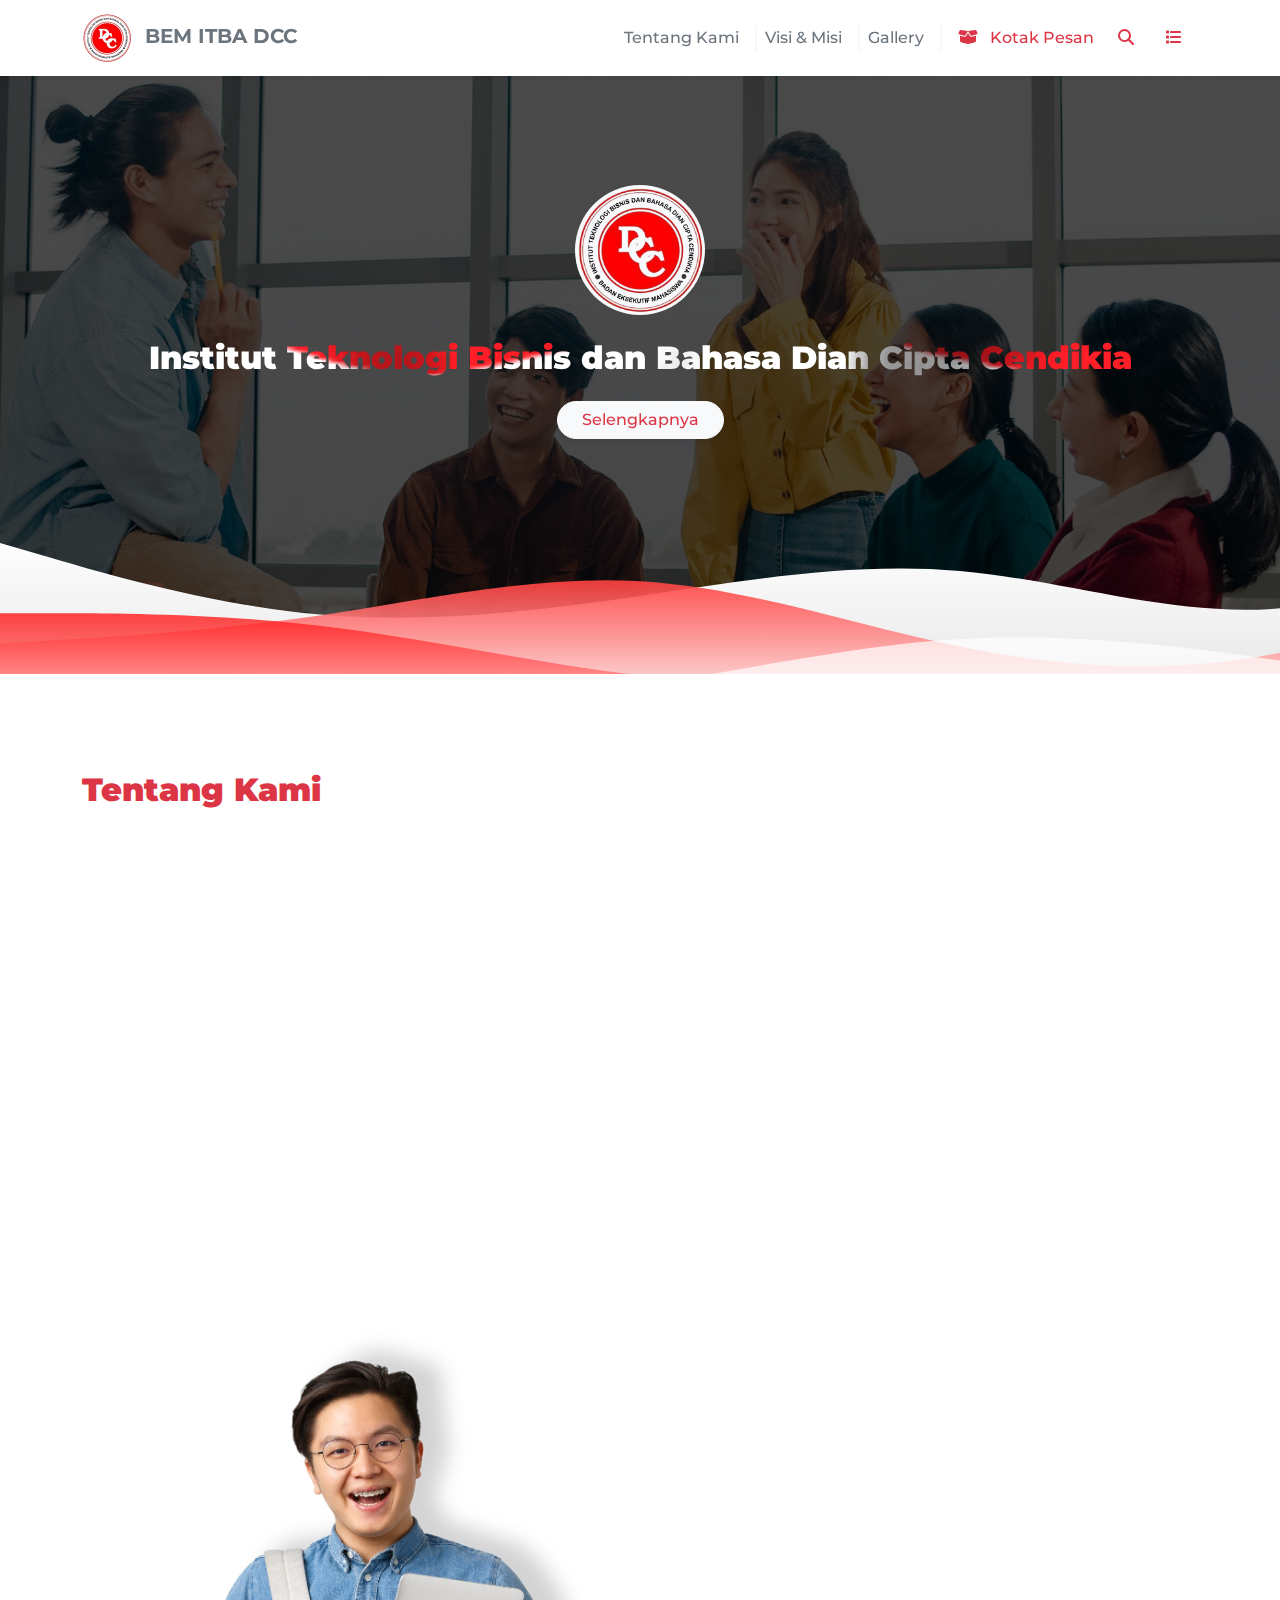
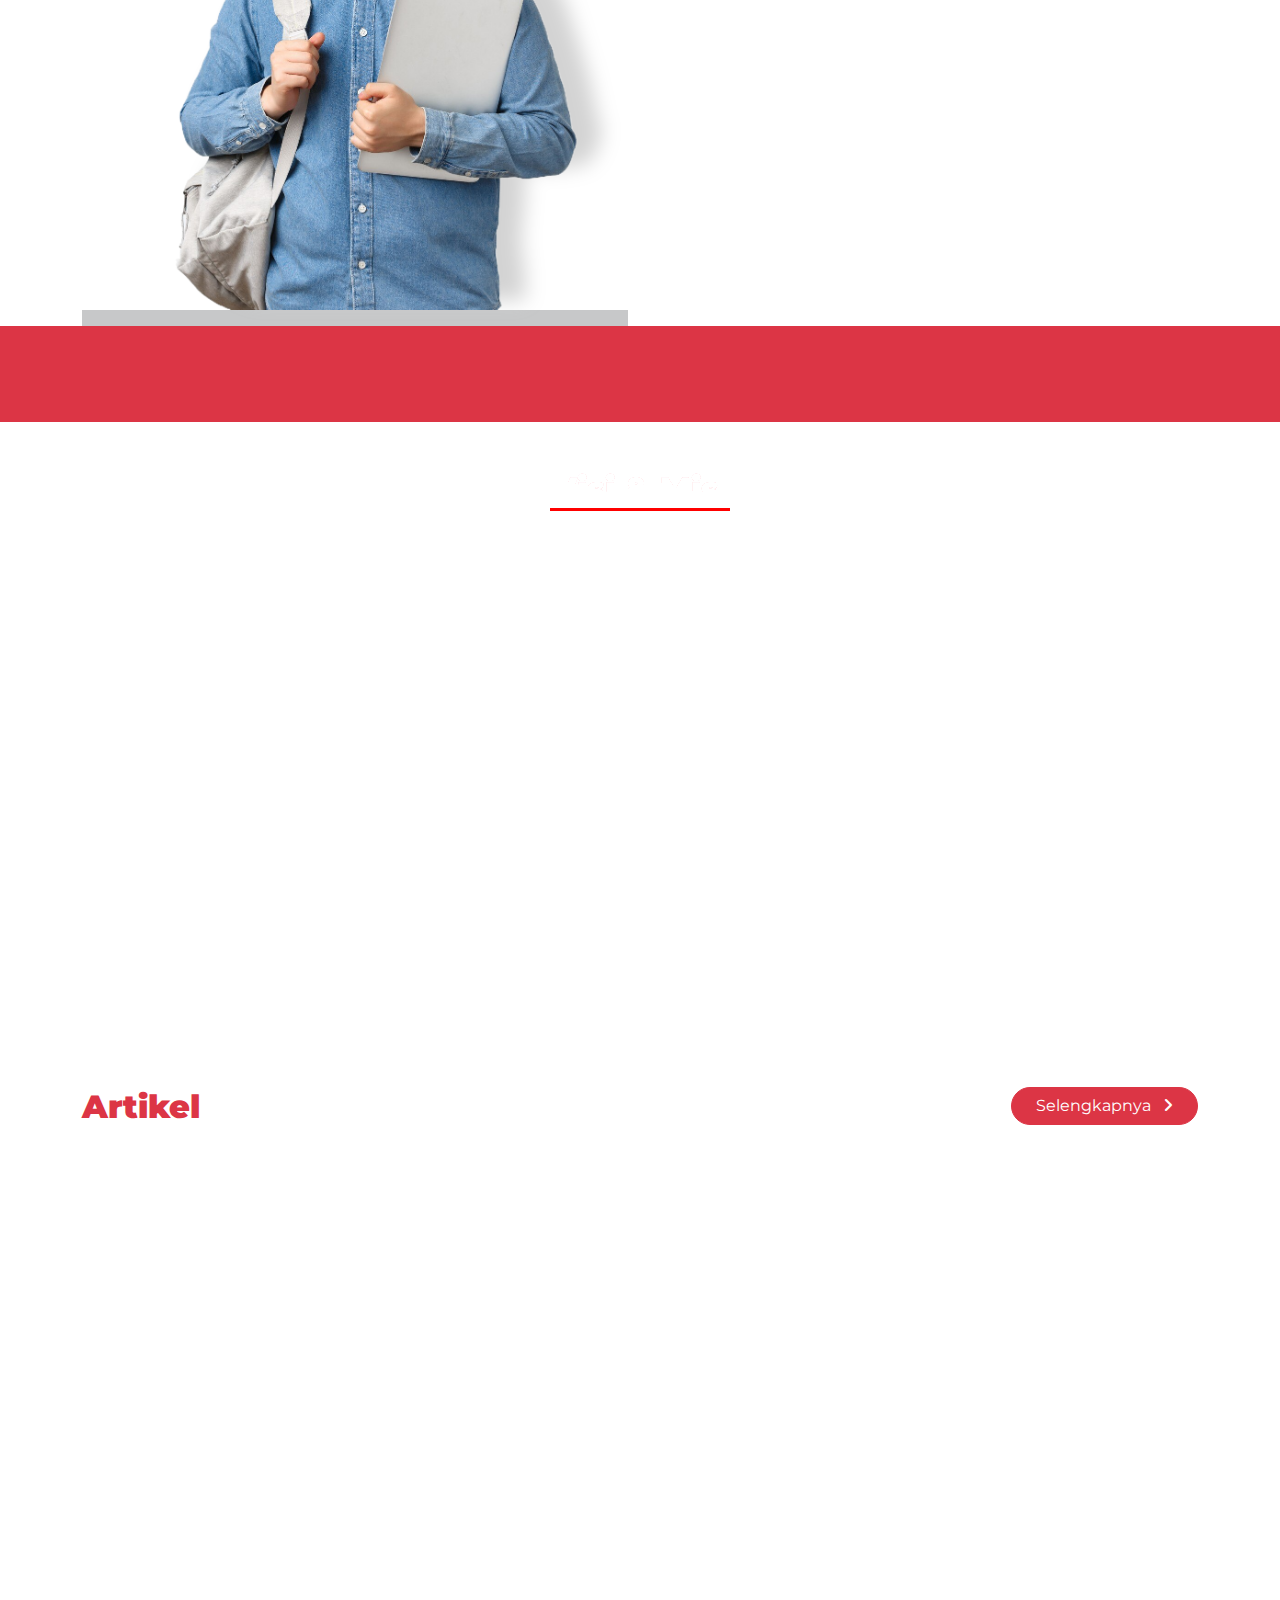
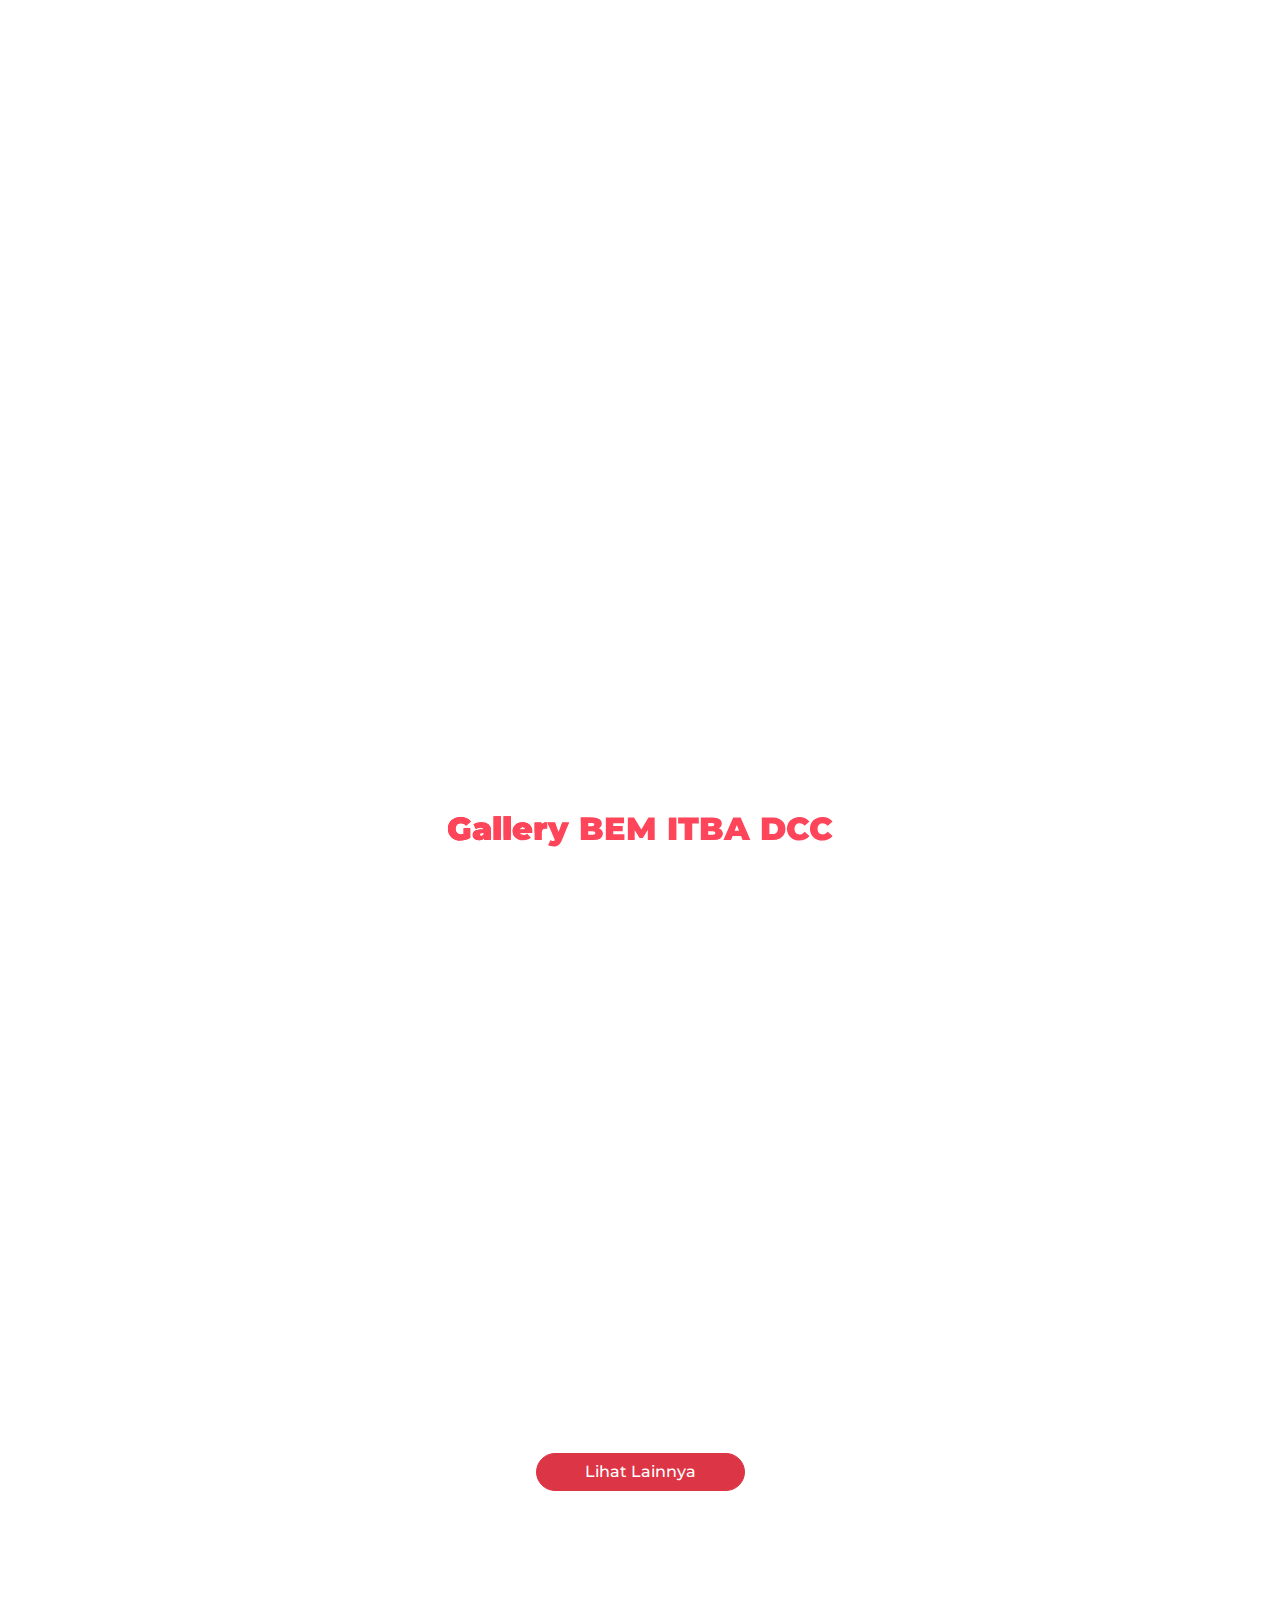
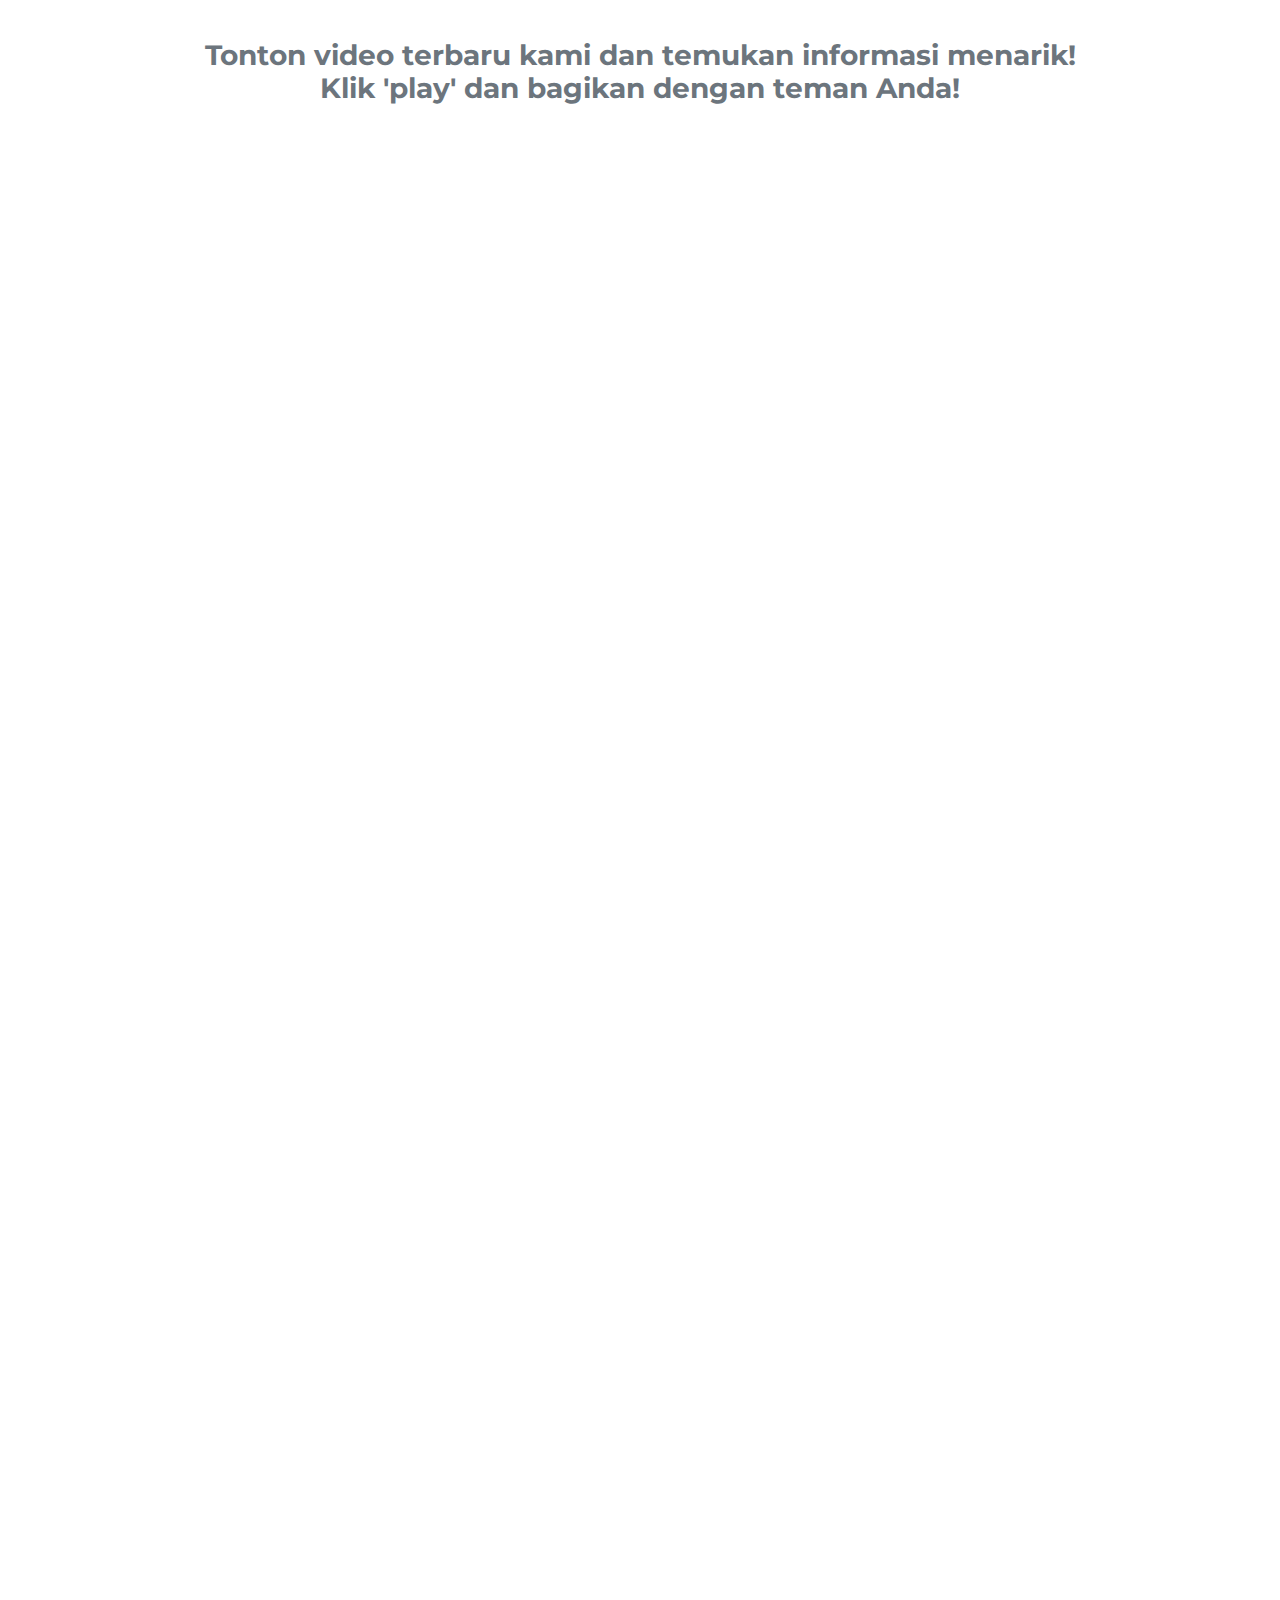
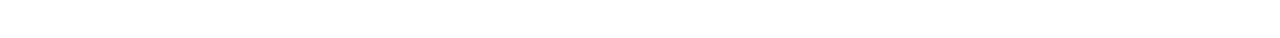
==== commit 2b0e4175: "Update index.html" ====
--- a/index.html
+++ b/index.html
@@ -1,45 +1,36 @@
 <!DOCTYPE html>
 <html lang="en">
-<head>
+  <head>
     <meta charset="UTF-8">
     <meta name="viewport" content="width=\, initial-scale=1.0">
     <title>Dashboard</title>
     <!-- Bootsrap 5.3.3 -->
     <link href="https://cdn.jsdelivr.net/npm/bootstrap@5.3.3/dist/css/bootstrap.min.css" rel="stylesheet" integrity="sha384-QWTKZyjpPEjISv5WaRU9OFeRpok6YctnYmDr5pNlyT2bRjXh0JMhjY6hW+ALEwIH" crossorigin="anonymous">
-
     <!-- Font Montserrat -->
     <link rel="preconnect" href="https://fonts.googleapis.com">
     <link rel="preconnect" href="https://fonts.gstatic.com" crossorigin>
     <link href="https://fonts.googleapis.com/css2?family=Montserrat:ital,wght@0,100..900;1,100..900&display=swap" rel="stylesheet">
-
     <!-- Font Poppins -->
     <link rel="preconnect" href="https://fonts.googleapis.com">
     <link rel="preconnect" href="https://fonts.gstatic.com" crossorigin>
     <link href="https://fonts.googleapis.com/css2?family=Poppins:ital,wght@0,100;0,200;0,300;0,400;0,500;0,600;0,700;0,800;0,900;1,100;1,200;1,300;1,400;1,500;1,600;1,700;1,800;1,900&display=swap" rel="stylesheet">
-    
     <!-- Css -->
     <link rel="stylesheet" href="assets/css/style.css">
-
     <!-- Font Awesome -->
     <link rel="stylesheet" href="assets/fontawesome/css/all.css">
-
     <!-- Animasi AOS -->
     <link rel="stylesheet" href="https://unpkg.com/aos@next/dist/aos.css" />
-
     <!-- Favicon -->
     <link rel="shortcut icon" href="assets/img/logo.jpg" type="image/x-icon">
-</head>
-<body>
-
+  </head>
+  <body>
     <!-- Modal -->
     <div class="modal fade" id="staticBackdrop" data-bs-backdrop="static" data-bs-keyboard="false" tabindex="-1" aria-labelledby="staticBackdropLabel" aria-hidden="true">
       <div class="modal-dialog modal-dialog-centered">
         <div class="modal-content rounded-0 border-0 shadow border-bottom border-danger border-5">
           <div class="modal-body p-5">
             <div class="">
-              <h4 class="text-sub mb-3">
-                Kotak Saran
-              </h4>
+              <h4 class="text-sub mb-3"> Kotak Saran </h4>
             </div>
             <hr class="border">
             <form>
@@ -68,7 +59,6 @@
         </div>
       </div>
     </div>
-
     <nav class="navbar navbar-expand-lg bg-white fixed-top py-2 shadow-sm">
       <div class="container">
         <a class="navbar-brand" href="index.html" data-aos="fade-right" data-aos-duration="1300">
@@ -85,232 +75,267 @@
             <a class="nav-link fw-medium text-secondary rounded-5 me-2" href="#visimisi">Visi & Misi</a>
             <div class="vr mt-2 border" style="height: 25px;"></div>
             <a class="nav-link fw-medium text-secondary rounded-5 me-2" href="#gallery">Gallery</a>
-            <!-- <div class="vr mt-2" style="height: 25px;"></div>
-            <a class="nav-link fw-medium text-secondary ms-2 me-1" href="#"><i class="fa-solid fa-globe"></i></a>
-            <a class="nav-link fw-medium text-secondary me-2" href="#"><i class="fa-solid fa-question"></i></a> -->
             <div class="vr mt-2 border" style="height: 25px;"></div>
-            <button class="fw-medium ms-2 p-2 rounded-2 btn btn-outline-danger border-0" data-bs-toggle="modal" data-bs-target="#staticBackdrop"><i class="fa-solid fa-box-open me-2"></i> Kotak Pesan</button>
-            <button class="fw-medium ms-2 p-2 rounded-2 px-2 btn btn-outline-danger border-0" data-bs-toggle="modal" data-bs-target="#exampleModal"><i class="fa-solid fa-magnifying-glass"></i></button>
-            <!-- <div class="vr mt-2" style="height: 25px;"></div> -->
-            <button class="fw-medium ms-2 p-2 rounded-2 px-3 btn btn-outline-danger border-0" data-bs-toggle="offcanvas" data-bs-target="#offcanvasRight" aria-controls="offcanvasRight"><i class="fa-solid fa-list"></i></button>
+            <button class="fw-medium ms-2 p-2 rounded-2 btn btn-outline-danger border-0" data-bs-toggle="modal" data-bs-target="#staticBackdrop">
+              <i class="fa-solid fa-box-open me-2"></i> Kotak Pesan </button>
+            <button class="fw-medium ms-2 p-2 rounded-2 px-2 btn btn-outline-danger border-0" data-bs-toggle="modal" data-bs-target="#exampleModal">
+              <i class="fa-solid fa-magnifying-glass"></i>
+            </button>
+            <button class="fw-medium ms-2 p-2 rounded-2 px-3 btn btn-outline-danger border-0" data-bs-toggle="offcanvas" data-bs-target="#offcanvasRight" aria-controls="offcanvasRight">
+              <i class="fa-solid fa-list"></i>
+            </button>
           </div>
         </div>
       </div>
     </nav>
-
-    
-
     <div class="offcanvas offcanvas-end" tabindex="-1" id="offcanvasRight" aria-labelledby="offcanvasRightLabel">
       <div class="clearfix">
-        <a class="float-start p-4 fw-bold text-danger" href="index.html" style="text-decoration: none;"><i class="fa-solid fa-chevron-left me-2"></i>dashboard</a>
-        <a class="float-end p-4 text-danger fw-bold" data-bs-dismiss="offcanvas" aria-label="Close" href="" style="text-decoration: none;">Kembali <i class="ms-2 fa-solid fa-chevron-right"></i></a>
+        <a class="float-start p-4 fw-bold text-danger" href="index.html" style="text-decoration: none;">
+          <i class="fa-solid fa-chevron-left me-2"></i>dashboard </a>
+        <a class="float-end p-4 text-danger fw-bold" data-bs-dismiss="offcanvas" aria-label="Close" href="" style="text-decoration: none;">Kembali <i class="ms-2 fa-solid fa-chevron-right"></i>
+        </a>
       </div>
-        <div class="offcanvas-body m-0 p-0 bg-light">
-          <div class="d-flex pt-3 pb-0 px-3">
-            <a href="kegiatan.html" class="text-dark btn btn-danger rounded-1 px-3 py-3 w-100 text-start shadow-sm btn-sidebar" style="text-decoration: none;">
-                <div class="d-inline-block">
-                    <i class="fa-regular fa-calendar fs-5 text-center" style="color: #ffffff; width: 40px;"></i>
-                </div>
-                <div class="d-inline-block">
-                    <p class="m-0 text-white fw-medium fs-6">Kegiatan</p>
-                </div>
-            </a>
-          </div>         
-          <div class="d-flex pt-3 pb-0 px-3">
-            <a href="struktural.html" class="text-dark btn btn-danger rounded-1 px-3 py-3 w-100 text-start shadow-sm btn-sidebar2" style="text-decoration: none;">
-                <div class="d-inline-block">
-                    <i class="fa-solid fa-people-group fs-5 text-center" style="color: #ffffff; width: 40px;"></i>
-                </div>
-                <div class="d-inline-block">
-                    <p class="m-0 text-white fw-medium fs-6">Struktural</p>
-                </div>
-            </a>
-          </div>         
-          <div class="d-flex pt-3 pb-0 px-3">
-            <a href="program-kerja.html" class="text-dark btn btn-danger rounded-1 px-3 py-3 w-100 text-start shadow-sm btn-sidebar3" style="text-decoration: none;">
-                <div class="d-inline-block">
-                    <i class="fa-regular fa-clipboard fs-5 text-center" style="color: #ffffff; width: 40px;"></i>
-                </div>
-                <div class="d-inline-block">
-                    <p class="m-0 text-white fw-medium fs-6">Program Kerja</p>
-                </div>
-            </a>
-          </div>         
-          <div class="d-flex pt-3 pb-0 px-3">
-            <a href="kementrian.html" class="text-dark btn btn-danger rounded-1 px-3 py-3 w-100 text-start shadow-sm btn-sidebar4" style="text-decoration: none;">
-                <div class="d-inline-block">
-                    <i class="fa-solid fa-users-viewfinder fs-5 text-center" style="color: #ffffff; width: 40px;"></i>
-                </div>
-                <div class="d-inline-block">
-                    <p class="m-0 text-white fw-medium fs-6">Kementerian</p>
-                </div>
-            </a>
-          </div>              
-          <div class="d-flex pt-3 pb-0 px-3">
-            <a href="artikel.html" class="text-dark btn btn-danger rounded-1 px-3 py-3 w-100 text-start shadow-sm btn-sidebar5" style="text-decoration: none;">
-                <div class="d-inline-block">
-                    <i class="fa-regular fa-newspaper fs-5 text-center" style="color: #ffffff; width: 40px;"></i>
-                </div>
-                <div class="d-inline-block">
-                    <p class="m-0 text-white fw-medium fs-6">Artikel</p>
-                </div>
-            </a>
-          </div>              
-          <div class="d-flex pt-3 pb-0 px-3">
-            <a href="gallery.html" class="text-dark btn btn-danger rounded-1 px-3 py-3 w-100 text-start shadow-sm btn-sidebar6" style="text-decoration: none;">
-                <div class="d-inline-block">
-                    <i class="fa-solid fa-image fs-5 text-center" style="color: #ffffff; width: 40px;"></i>
-                </div>
-                <div class="d-inline-block">
-                    <p class="m-0 text-white fw-medium fs-6">Gallery</p>
-                </div>
-            </a>
-          </div>              
+      <div class="offcanvas-body m-0 p-0 bg-light">
+        <div class="d-flex pt-3 pb-0 px-3">
+          <a href="kegiatan.html" class="text-dark btn btn-danger rounded-1 px-3 py-3 w-100 text-start shadow-sm btn-sidebar" style="text-decoration: none;">
+            <div class="d-inline-block">
+              <i class="fa-regular fa-calendar fs-5 text-center" style="color: #ffffff; width: 40px;"></i>
+            </div>
+            <div class="d-inline-block">
+              <p class="m-0 text-white fw-medium fs-6">Kegiatan</p>
+            </div>
+          </a>
+        </div>
+        <div class="d-flex pt-3 pb-0 px-3">
+          <a href="struktural.html" class="text-dark btn btn-danger rounded-1 px-3 py-3 w-100 text-start shadow-sm btn-sidebar2" style="text-decoration: none;">
+            <div class="d-inline-block">
+              <i class="fa-solid fa-people-group fs-5 text-center" style="color: #ffffff; width: 40px;"></i>
+            </div>
+            <div class="d-inline-block">
+              <p class="m-0 text-white fw-medium fs-6">Struktural</p>
+            </div>
+          </a>
+        </div>
+        <div class="d-flex pt-3 pb-0 px-3">
+          <a href="program-kerja.html" class="text-dark btn btn-danger rounded-1 px-3 py-3 w-100 text-start shadow-sm btn-sidebar3" style="text-decoration: none;">
+            <div class="d-inline-block">
+              <i class="fa-regular fa-clipboard fs-5 text-center" style="color: #ffffff; width: 40px;"></i>
+            </div>
+            <div class="d-inline-block">
+              <p class="m-0 text-white fw-medium fs-6">Program Kerja</p>
+            </div>
+          </a>
+        </div>
+        <div class="d-flex pt-3 pb-0 px-3">
+          <a href="kementrian.html" class="text-dark btn btn-danger rounded-1 px-3 py-3 w-100 text-start shadow-sm btn-sidebar4" style="text-decoration: none;">
+            <div class="d-inline-block">
+              <i class="fa-solid fa-users-viewfinder fs-5 text-center" style="color: #ffffff; width: 40px;"></i>
+            </div>
+            <div class="d-inline-block">
+              <p class="m-0 text-white fw-medium fs-6">Kementerian</p>
+            </div>
+          </a>
+        </div>
+        <div class="d-flex pt-3 pb-0 px-3">
+          <a href="artikel.html" class="text-dark btn btn-danger rounded-1 px-3 py-3 w-100 text-start shadow-sm btn-sidebar5" style="text-decoration: none;">
+            <div class="d-inline-block">
+              <i class="fa-regular fa-newspaper fs-5 text-center" style="color: #ffffff; width: 40px;"></i>
+            </div>
+            <div class="d-inline-block">
+              <p class="m-0 text-white fw-medium fs-6">Artikel</p>
+            </div>
+          </a>
+        </div>
+        <div class="d-flex pt-3 pb-0 px-3">
+          <a href="gallery.html" class="text-dark btn btn-danger rounded-1 px-3 py-3 w-100 text-start shadow-sm btn-sidebar6" style="text-decoration: none;">
+            <div class="d-inline-block">
+              <i class="fa-solid fa-image fs-5 text-center" style="color: #ffffff; width: 40px;"></i>
+            </div>
+            <div class="d-inline-block">
+              <p class="m-0 text-white fw-medium fs-6">Gallery</p>
+            </div>
+          </a>
+        </div>
       </div>
     </div>
-
     <div class="modal fade" id="exampleModal" tabindex="-1" aria-labelledby="exampleModalLabel" aria-hidden="true">
       <div class="modal-dialog modal-dialog-centered">
         <div class="modal-content border-0 bg-transparent">
           <div class="position-absolute top-100 start-50 translate-middle mt-5">
-            <a href="" class="bg-danger p-3 text-white rounded-circle" data-bs-dismiss="modal" aria-label="Close"><i class="fa-solid fa-xmark px-1"></i></a>
+            <a href="" class="bg-danger p-3 text-white rounded-circle" data-bs-dismiss="modal" aria-label="Close">
+              <i class="fa-solid fa-xmark px-1"></i>
+            </a>
           </div>
           <div class="modal-body m-0 text-center">
             <div class="input-group mb-3">
-              <span class="input-group-text bg-danger text-white rounded-left p-3" id="basic-addon1"><i class="fa-solid fa-magnifying-glass"></i></span>
+              <span class="input-group-text bg-danger text-white rounded-left p-3" id="basic-addon1">
+                <i class="fa-solid fa-magnifying-glass"></i>
+              </span>
               <input type="text" class="form-control rounded-right border-0 bg-light p-3 px-4 d-inline-flex focus-ring focus-ring-light py-1 px-2 text-decoration-none" placeholder="Masukkan kata kunci..." aria-describedby="basic-addon1">
             </div>
           </div>
         </div>
       </div>
     </div>
-
     <div class="mb-5" style="margin-top: 75px;">
       <div class="mb-5">
         <div class="img">
-          <div class="content" >
+          <div class="content">
             <div class="text-center">
               <img src="assets/img/logo.png" alt="" class="bg-light rounded-circle" height="130px" style="margin-top: 110px;" data-aos="fade-up" data-aos-duration="1000">
               <div class="text">
-                <h3 class="mt-4 text-white fw-medium" data-aos="fade-up" data-aos-duration="1500"><span id="judul"></span></h3>
+                <h3 class="mt-4 text-white fw-medium" data-aos="fade-up" data-aos-duration="1500">
+                  <span id="judul"></span>
+                </h3>
                 <h2 class="text-bg mt-3" data-aos="fade-up" data-aos-duration="1500">Institut Teknologi Bisnis dan Bahasa Dian Cipta Cendikia</h2>
                 <div class="tombol mt-4 mb-5">
                   <a href="" class="btn btn-light text-danger rounded-5 px-4 fw-medium shadow-sm" data-aos="fade-up" data-aos-duration="1800">Selengkapnya</a>
                 </div>
               </div>
               <div>
-                <svg id="wave"  style="transform:rotate(0deg); transition: 0.3s" viewBox="0 0 1440 210" version="1.1" xmlns="http://www.w3.org/2000/svg"><defs><linearGradient id="sw-gradient-0" x1="0" x2="0" y1="1" y2="0"><stop stop-color="rgba(232.552, 232.552, 232.552, 1)" offset="0%"></stop><stop stop-color="rgba(255, 255, 255, 1)" offset="100%"></stop></linearGradient></defs><path style="transform:translate(0, 0px); opacity:1" fill="url(#sw-gradient-0)" d="M0,63L60,80.5C120,98,240,133,360,143.5C480,154,600,140,720,122.5C840,105,960,84,1080,94.5C1200,105,1320,147,1440,136.5C1560,126,1680,63,1800,59.5C1920,56,2040,112,2160,112C2280,112,2400,56,2520,59.5C2640,63,2760,126,2880,154C3000,182,3120,175,3240,171.5C3360,168,3480,168,3600,143.5C3720,119,3840,70,3960,56C4080,42,4200,63,4320,87.5C4440,112,4560,140,4680,143.5C4800,147,4920,126,5040,126C5160,126,5280,147,5400,140C5520,133,5640,98,5760,84C5880,70,6000,77,6120,91C6240,105,6360,126,6480,140C6600,154,6720,161,6840,161C6960,161,7080,154,7200,157.5C7320,161,7440,175,7560,161C7680,147,7800,105,7920,87.5C8040,70,8160,77,8280,91C8400,105,8520,126,8580,136.5L8640,147L8640,210L8580,210C8520,210,8400,210,8280,210C8160,210,8040,210,7920,210C7800,210,7680,210,7560,210C7440,210,7320,210,7200,210C7080,210,6960,210,6840,210C6720,210,6600,210,6480,210C6360,210,6240,210,6120,210C6000,210,5880,210,5760,210C5640,210,5520,210,5400,210C5280,210,5160,210,5040,210C4920,210,4800,210,4680,210C4560,210,4440,210,4320,210C4200,210,4080,210,3960,210C3840,210,3720,210,3600,210C3480,210,3360,210,3240,210C3120,210,3000,210,2880,210C2760,210,2640,210,2520,210C2400,210,2280,210,2160,210C2040,210,1920,210,1800,210C1680,210,1560,210,1440,210C1320,210,1200,210,1080,210C960,210,840,210,720,210C600,210,480,210,360,210C240,210,120,210,60,210L0,210Z"></path><defs><linearGradient id="sw-gradient-1" x1="0" x2="0" y1="1" y2="0"><stop stop-color="rgba(255, 255, 255, 1)" offset="0%"></stop><stop stop-color="rgba(255, 0, 0, 1)" offset="100%"></stop></linearGradient></defs><path style="transform:translate(0, 50px); opacity:0.9" fill="url(#sw-gradient-1)" d="M0,126L60,122.5C120,119,240,112,360,94.5C480,77,600,49,720,56C840,63,960,105,1080,129.5C1200,154,1320,161,1440,136.5C1560,112,1680,56,1800,59.5C1920,63,2040,126,2160,150.5C2280,175,2400,161,2520,161C2640,161,2760,175,2880,178.5C3000,182,3120,175,3240,171.5C3360,168,3480,168,3600,164.5C3720,161,3840,154,3960,147C4080,140,4200,133,4320,129.5C4440,126,4560,126,4680,108.5C4800,91,4920,56,5040,49C5160,42,5280,63,5400,70C5520,77,5640,70,5760,70C5880,70,6000,77,6120,94.5C6240,112,6360,140,6480,157.5C6600,175,6720,182,6840,185.5C6960,189,7080,189,7200,164.5C7320,140,7440,91,7560,59.5C7680,28,7800,14,7920,7C8040,0,8160,0,8280,24.5C8400,49,8520,98,8580,122.5L8640,147L8640,210L8580,210C8520,210,8400,210,8280,210C8160,210,8040,210,7920,210C7800,210,7680,210,7560,210C7440,210,7320,210,7200,210C7080,210,6960,210,6840,210C6720,210,6600,210,6480,210C6360,210,6240,210,6120,210C6000,210,5880,210,5760,210C5640,210,5520,210,5400,210C5280,210,5160,210,5040,210C4920,210,4800,210,4680,210C4560,210,4440,210,4320,210C4200,210,4080,210,3960,210C3840,210,3720,210,3600,210C3480,210,3360,210,3240,210C3120,210,3000,210,2880,210C2760,210,2640,210,2520,210C2400,210,2280,210,2160,210C2040,210,1920,210,1800,210C1680,210,1560,210,1440,210C1320,210,1200,210,1080,210C960,210,840,210,720,210C600,210,480,210,360,210C240,210,120,210,60,210L0,210Z"></path><defs><linearGradient id="sw-gradient-2" x1="0" x2="0" y1="1" y2="0"><stop stop-color="rgba(255, 255, 255, 1)" offset="0%"></stop><stop stop-color="rgba(255, 0, 0, 1)" offset="100%"></stop></linearGradient></defs><path style="transform:translate(0, 100px); opacity:0.8" fill="url(#sw-gradient-2)" d="M0,42L60,42C120,42,240,42,360,56C480,70,600,98,720,112C840,126,960,126,1080,133C1200,140,1320,154,1440,157.5C1560,161,1680,154,1800,143.5C1920,133,2040,119,2160,119C2280,119,2400,133,2520,143.5C2640,154,2760,161,2880,157.5C3000,154,3120,140,3240,133C3360,126,3480,126,3600,105C3720,84,3840,42,3960,38.5C4080,35,4200,70,4320,98C4440,126,4560,147,4680,133C4800,119,4920,70,5040,45.5C5160,21,5280,21,5400,49C5520,77,5640,133,5760,161C5880,189,6000,189,6120,168C6240,147,6360,105,6480,101.5C6600,98,6720,133,6840,140C6960,147,7080,126,7200,112C7320,98,7440,91,7560,84C7680,77,7800,70,7920,63C8040,56,8160,49,8280,52.5C8400,56,8520,70,8580,77L8640,84L8640,210L8580,210C8520,210,8400,210,8280,210C8160,210,8040,210,7920,210C7800,210,7680,210,7560,210C7440,210,7320,210,7200,210C7080,210,6960,210,6840,210C6720,210,6600,210,6480,210C6360,210,6240,210,6120,210C6000,210,5880,210,5760,210C5640,210,5520,210,5400,210C5280,210,5160,210,5040,210C4920,210,4800,210,4680,210C4560,210,4440,210,4320,210C4200,210,4080,210,3960,210C3840,210,3720,210,3600,210C3480,210,3360,210,3240,210C3120,210,3000,210,2880,210C2760,210,2640,210,2520,210C2400,210,2280,210,2160,210C2040,210,1920,210,1800,210C1680,210,1560,210,1440,210C1320,210,1200,210,1080,210C960,210,840,210,720,210C600,210,480,210,360,210C240,210,120,210,60,210L0,210Z"></path><defs><linearGradient id="sw-gradient-3" x1="0" x2="0" y1="1" y2="0"><stop stop-color="rgba(255, 255, 255, 1)" offset="0%"></stop><stop stop-color="rgba(255, 255, 255, 1)" offset="100%"></stop></linearGradient></defs><path style="transform:translate(0, 150px); opacity:0.7" fill="url(#sw-gradient-3)" d="M0,63L60,70C120,77,240,91,360,94.5C480,98,600,91,720,73.5C840,56,960,28,1080,21C1200,14,1320,28,1440,45.5C1560,63,1680,84,1800,105C1920,126,2040,147,2160,136.5C2280,126,2400,84,2520,56C2640,28,2760,14,2880,28C3000,42,3120,84,3240,87.5C3360,91,3480,56,3600,42C3720,28,3840,35,3960,56C4080,77,4200,112,4320,108.5C4440,105,4560,63,4680,63C4800,63,4920,105,5040,122.5C5160,140,5280,133,5400,126C5520,119,5640,112,5760,91C5880,70,6000,35,6120,28C6240,21,6360,42,6480,49C6600,56,6720,49,6840,63C6960,77,7080,112,7200,129.5C7320,147,7440,147,7560,150.5C7680,154,7800,161,7920,140C8040,119,8160,70,8280,59.5C8400,49,8520,77,8580,91L8640,105L8640,210L8580,210C8520,210,8400,210,8280,210C8160,210,8040,210,7920,210C7800,210,7680,210,7560,210C7440,210,7320,210,7200,210C7080,210,6960,210,6840,210C6720,210,6600,210,6480,210C6360,210,6240,210,6120,210C6000,210,5880,210,5760,210C5640,210,5520,210,5400,210C5280,210,5160,210,5040,210C4920,210,4800,210,4680,210C4560,210,4440,210,4320,210C4200,210,4080,210,3960,210C3840,210,3720,210,3600,210C3480,210,3360,210,3240,210C3120,210,3000,210,2880,210C2760,210,2640,210,2520,210C2400,210,2280,210,2160,210C2040,210,1920,210,1800,210C1680,210,1560,210,1440,210C1320,210,1200,210,1080,210C960,210,840,210,720,210C600,210,480,210,360,210C240,210,120,210,60,210L0,210Z"></path></svg>            
-              </div>
-            </div >
+                <svg id="wave" style="transform:rotate(0deg); transition: 0.3s" viewBox="0 0 1440 210" version="1.1" xmlns="http://www.w3.org/2000/svg">
+                  <defs>
+                    <linearGradient id="sw-gradient-0" x1="0" x2="0" y1="1" y2="0">
+                      <stop stop-color="rgba(232.552, 232.552, 232.552, 1)" offset="0%"></stop>
+                      <stop stop-color="rgba(255, 255, 255, 1)" offset="100%"></stop>
+                    </linearGradient>
+                  </defs>
+                  <path style="transform:translate(0, 0px); opacity:1" fill="url(#sw-gradient-0)" d="M0,63L60,80.5C120,98,240,133,360,143.5C480,154,600,140,720,122.5C840,105,960,84,1080,94.5C1200,105,1320,147,1440,136.5C1560,126,1680,63,1800,59.5C1920,56,2040,112,2160,112C2280,112,2400,56,2520,59.5C2640,63,2760,126,2880,154C3000,182,3120,175,3240,171.5C3360,168,3480,168,3600,143.5C3720,119,3840,70,3960,56C4080,42,4200,63,4320,87.5C4440,112,4560,140,4680,143.5C4800,147,4920,126,5040,126C5160,126,5280,147,5400,140C5520,133,5640,98,5760,84C5880,70,6000,77,6120,91C6240,105,6360,126,6480,140C6600,154,6720,161,6840,161C6960,161,7080,154,7200,157.5C7320,161,7440,175,7560,161C7680,147,7800,105,7920,87.5C8040,70,8160,77,8280,91C8400,105,8520,126,8580,136.5L8640,147L8640,210L8580,210C8520,210,8400,210,8280,210C8160,210,8040,210,7920,210C7800,210,7680,210,7560,210C7440,210,7320,210,7200,210C7080,210,6960,210,6840,210C6720,210,6600,210,6480,210C6360,210,6240,210,6120,210C6000,210,5880,210,5760,210C5640,210,5520,210,5400,210C5280,210,5160,210,5040,210C4920,210,4800,210,4680,210C4560,210,4440,210,4320,210C4200,210,4080,210,3960,210C3840,210,3720,210,3600,210C3480,210,3360,210,3240,210C3120,210,3000,210,2880,210C2760,210,2640,210,2520,210C2400,210,2280,210,2160,210C2040,210,1920,210,1800,210C1680,210,1560,210,1440,210C1320,210,1200,210,1080,210C960,210,840,210,720,210C600,210,480,210,360,210C240,210,120,210,60,210L0,210Z"></path>
+                  <defs>
+                    <linearGradient id="sw-gradient-1" x1="0" x2="0" y1="1" y2="0">
+                      <stop stop-color="rgba(255, 255, 255, 1)" offset="0%"></stop>
+                      <stop stop-color="rgba(255, 0, 0, 1)" offset="100%"></stop>
+                    </linearGradient>
+                  </defs>
+                  <path style="transform:translate(0, 50px); opacity:0.9" fill="url(#sw-gradient-1)" d="M0,126L60,122.5C120,119,240,112,360,94.5C480,77,600,49,720,56C840,63,960,105,1080,129.5C1200,154,1320,161,1440,136.5C1560,112,1680,56,1800,59.5C1920,63,2040,126,2160,150.5C2280,175,2400,161,2520,161C2640,161,2760,175,2880,178.5C3000,182,3120,175,3240,171.5C3360,168,3480,168,3600,164.5C3720,161,3840,154,3960,147C4080,140,4200,133,4320,129.5C4440,126,4560,126,4680,108.5C4800,91,4920,56,5040,49C5160,42,5280,63,5400,70C5520,77,5640,70,5760,70C5880,70,6000,77,6120,94.5C6240,112,6360,140,6480,157.5C6600,175,6720,182,6840,185.5C6960,189,7080,189,7200,164.5C7320,140,7440,91,7560,59.5C7680,28,7800,14,7920,7C8040,0,8160,0,8280,24.5C8400,49,8520,98,8580,122.5L8640,147L8640,210L8580,210C8520,210,8400,210,8280,210C8160,210,8040,210,7920,210C7800,210,7680,210,7560,210C7440,210,7320,210,7200,210C7080,210,6960,210,6840,210C6720,210,6600,210,6480,210C6360,210,6240,210,6120,210C6000,210,5880,210,5760,210C5640,210,5520,210,5400,210C5280,210,5160,210,5040,210C4920,210,4800,210,4680,210C4560,210,4440,210,4320,210C4200,210,4080,210,3960,210C3840,210,3720,210,3600,210C3480,210,3360,210,3240,210C3120,210,3000,210,2880,210C2760,210,2640,210,2520,210C2400,210,2280,210,2160,210C2040,210,1920,210,1800,210C1680,210,1560,210,1440,210C1320,210,1200,210,1080,210C960,210,840,210,720,210C600,210,480,210,360,210C240,210,120,210,60,210L0,210Z"></path>
+                  <defs>
+                    <linearGradient id="sw-gradient-2" x1="0" x2="0" y1="1" y2="0">
+                      <stop stop-color="rgba(255, 255, 255, 1)" offset="0%"></stop>
+                      <stop stop-color="rgba(255, 0, 0, 1)" offset="100%"></stop>
+                    </linearGradient>
+                  </defs>
+                  <path style="transform:translate(0, 100px); opacity:0.8" fill="url(#sw-gradient-2)" d="M0,42L60,42C120,42,240,42,360,56C480,70,600,98,720,112C840,126,960,126,1080,133C1200,140,1320,154,1440,157.5C1560,161,1680,154,1800,143.5C1920,133,2040,119,2160,119C2280,119,2400,133,2520,143.5C2640,154,2760,161,2880,157.5C3000,154,3120,140,3240,133C3360,126,3480,126,3600,105C3720,84,3840,42,3960,38.5C4080,35,4200,70,4320,98C4440,126,4560,147,4680,133C4800,119,4920,70,5040,45.5C5160,21,5280,21,5400,49C5520,77,5640,133,5760,161C5880,189,6000,189,6120,168C6240,147,6360,105,6480,101.5C6600,98,6720,133,6840,140C6960,147,7080,126,7200,112C7320,98,7440,91,7560,84C7680,77,7800,70,7920,63C8040,56,8160,49,8280,52.5C8400,56,8520,70,8580,77L8640,84L8640,210L8580,210C8520,210,8400,210,8280,210C8160,210,8040,210,7920,210C7800,210,7680,210,7560,210C7440,210,7320,210,7200,210C7080,210,6960,210,6840,210C6720,210,6600,210,6480,210C6360,210,6240,210,6120,210C6000,210,5880,210,5760,210C5640,210,5520,210,5400,210C5280,210,5160,210,5040,210C4920,210,4800,210,4680,210C4560,210,4440,210,4320,210C4200,210,4080,210,3960,210C3840,210,3720,210,3600,210C3480,210,3360,210,3240,210C3120,210,3000,210,2880,210C2760,210,2640,210,2520,210C2400,210,2280,210,2160,210C2040,210,1920,210,1800,210C1680,210,1560,210,1440,210C1320,210,1200,210,1080,210C960,210,840,210,720,210C600,210,480,210,360,210C240,210,120,210,60,210L0,210Z"></path>
+                  <defs>
+                    <linearGradient id="sw-gradient-3" x1="0" x2="0" y1="1" y2="0">
+                      <stop stop-color="rgba(255, 255, 255, 1)" offset="0%"></stop>
+                      <stop stop-color="rgba(255, 255, 255, 1)" offset="100%"></stop>
+                    </linearGradient>
+                  </defs>
+                  <path style="transform:translate(0, 150px); opacity:0.7" fill="url(#sw-gradient-3)" d="M0,63L60,70C120,77,240,91,360,94.5C480,98,600,91,720,73.5C840,56,960,28,1080,21C1200,14,1320,28,1440,45.5C1560,63,1680,84,1800,105C1920,126,2040,147,2160,136.5C2280,126,2400,84,2520,56C2640,28,2760,14,2880,28C3000,42,3120,84,3240,87.5C3360,91,3480,56,3600,42C3720,28,3840,35,3960,56C4080,77,4200,112,4320,108.5C4440,105,4560,63,4680,63C4800,63,4920,105,5040,122.5C5160,140,5280,133,5400,126C5520,119,5640,112,5760,91C5880,70,6000,35,6120,28C6240,21,6360,42,6480,49C6600,56,6720,49,6840,63C6960,77,7080,112,7200,129.5C7320,147,7440,147,7560,150.5C7680,154,7800,161,7920,140C8040,119,8160,70,8280,59.5C8400,49,8520,77,8580,91L8640,105L8640,210L8580,210C8520,210,8400,210,8280,210C8160,210,8040,210,7920,210C7800,210,7680,210,7560,210C7440,210,7320,210,7200,210C7080,210,6960,210,6840,210C6720,210,6600,210,6480,210C6360,210,6240,210,6120,210C6000,210,5880,210,5760,210C5640,210,5520,210,5400,210C5280,210,5160,210,5040,210C4920,210,4800,210,4680,210C4560,210,4440,210,4320,210C4200,210,4080,210,3960,210C3840,210,3720,210,3600,210C3480,210,3360,210,3240,210C3120,210,3000,210,2880,210C2760,210,2640,210,2520,210C2400,210,2280,210,2160,210C2040,210,1920,210,1800,210C1680,210,1560,210,1440,210C1320,210,1200,210,1080,210C960,210,840,210,720,210C600,210,480,210,360,210C240,210,120,210,60,210L0,210Z"></path>
+                </svg>
+              </div>
+            </div>
           </div>
         </div>
         <span id="tentang"></span>
       </div>
-      
       <div class="bg-white py-5">
         <div class="container">
-
           <div class=" text-start mb-3 clearfix">
             <h4 class="text-sub text-danger fs-2 lh-sm mb-3 float-md-start">Tentang Kami</h4>
             <div class="float-md-end "></div>
           </div>
-
           <div class="py-4">
             <div class="row">
               <div class="col-lg-3 mb-4">
                 <div class="" data-aos="fade-right" data-aos-duration="1200">
                   <a href="kegiatan.html" class="link-card">
-                  <div class="p-4 box-card text-dark rounded-3">
-                    <div class="clearfix">
-                      <h5 class="float-start fw-bold text-opacity-75">Kegiatan</h5>
-                      <div class="float-end p-2 rounded-circle bg-danger m-1"></div>
-                    </div>
-                    <hr class="border">
-                    <div class="" style="min-height: 160px;">
-                      <p>Menampilkan acara BEM ITBA DCC, seperti seminar, workshop, kompetisi, dan kegiatan sosial yang meningkatkan partisipasi mahasiswa.</p>
-                    </div>
-                    <div class="clearfix">
-                      <p class="card-text float-start"><small class="text-body-secondary">Lihat Lebih Detail..</small></p>
-                      <div class="float-end px-3">
-                        <i class="fa-solid fa-arrow-right text-secondary"></i>
-                      </div>
-                    </div>
-                  </div>
-                </a>
+                    <div class="p-4 box-card text-dark rounded-3">
+                      <div class="clearfix">
+                        <h5 class="float-start fw-bold text-opacity-75">Kegiatan</h5>
+                        <div class="float-end p-2 rounded-circle bg-danger m-1"></div>
+                      </div>
+                      <hr class="border">
+                      <div class="" style="min-height: 160px;">
+                        <p>Menampilkan acara BEM ITBA DCC, seperti seminar, workshop, kompetisi, dan kegiatan sosial yang meningkatkan partisipasi mahasiswa.</p>
+                      </div>
+                      <div class="clearfix">
+                        <p class="card-text float-start">
+                          <small class="text-body-secondary">Lihat Lebih Detail..</small>
+                        </p>
+                        <div class="float-end px-3">
+                          <i class="fa-solid fa-arrow-right text-secondary"></i>
+                        </div>
+                      </div>
+                    </div>
+                  </a>
                 </div>
               </div>
               <div class="col-lg-3 mb-4">
                 <div class="" data-aos="fade-right" data-aos-duration="1600">
                   <a href="struktural.html" class="link-card">
-                  <div class="p-4 box-card text-dark rounded-3">
-                    <div class="clearfix">
-                      <h5 class="float-start fw-bold text-opacity-75">Struktural</h5>
-                      <div class="float-end p-2 rounded-circle bg-danger m-1"></div>
-                    </div>
-                    <hr class="border">
-                    <div class="" style="min-height: 160px;">
-                      <p>Memberikan gambaran struktur organisasi, susunan kepengurusan, dan pengelolaan program agar berjalan lancar.</p>
-                    </div>
-                    <div class="clearfix">
-                      <p class="card-text float-start"><small class="text-body-secondary">Lihat Lebih Detail..</small></p>
-                      <div class="float-end px-3">
-                        <i class="fa-solid fa-arrow-right text-secondary"></i>
-                      </div>
-                    </div>
-                  </div>
-                </a>
+                    <div class="p-4 box-card text-dark rounded-3">
+                      <div class="clearfix">
+                        <h5 class="float-start fw-bold text-opacity-75">Struktural</h5>
+                        <div class="float-end p-2 rounded-circle bg-danger m-1"></div>
+                      </div>
+                      <hr class="border">
+                      <div class="" style="min-height: 160px;">
+                        <p>Memberikan gambaran struktur organisasi, susunan kepengurusan, dan pengelolaan program agar berjalan lancar.</p>
+                      </div>
+                      <div class="clearfix">
+                        <p class="card-text float-start">
+                          <small class="text-body-secondary">Lihat Lebih Detail..</small>
+                        </p>
+                        <div class="float-end px-3">
+                          <i class="fa-solid fa-arrow-right text-secondary"></i>
+                        </div>
+                      </div>
+                    </div>
+                  </a>
                 </div>
               </div>
               <div class="col-lg-3 mb-4">
                 <div class="" data-aos="fade-right" data-aos-duration="2000">
                   <a href="#" class="link-card">
-                  <div class="p-4 box-card text-dark rounded-3">
-                    <div class="clearfix">
-                      <h5 class="float-start fw-bold text-opacity-75">Program Kerja</h5>
-                      <div class="float-end p-2 rounded-circle bg-danger m-1"></div>
-                    </div>
-                    <hr class="border">
-                    <div class="" style="min-height: 160px;">
-                      <p>Mengeksplorasi program kerja untuk mendukung pengembangan akademik dan non-akademik mahasiswa serta soft skills.</p>
-                    </div>
-                    <div class="clearfix">
-                      <p class="card-text float-start"><small class="text-body-secondary">Lihat Lebih Detail..</small></p>
-                      <div class="float-end px-3">
-                        <i class="fa-solid fa-arrow-right text-secondary"></i>
-                      </div>
-                    </div>
-                  </div>
-                </a>
+                    <div class="p-4 box-card text-dark rounded-3">
+                      <div class="clearfix">
+                        <h5 class="float-start fw-bold text-opacity-75">Program Kerja</h5>
+                        <div class="float-end p-2 rounded-circle bg-danger m-1"></div>
+                      </div>
+                      <hr class="border">
+                      <div class="" style="min-height: 160px;">
+                        <p>Mengeksplorasi program kerja untuk mendukung pengembangan akademik dan non-akademik mahasiswa serta soft skills.</p>
+                      </div>
+                      <div class="clearfix">
+                        <p class="card-text float-start">
+                          <small class="text-body-secondary">Lihat Lebih Detail..</small>
+                        </p>
+                        <div class="float-end px-3">
+                          <i class="fa-solid fa-arrow-right text-secondary"></i>
+                        </div>
+                      </div>
+                    </div>
+                  </a>
                 </div>
               </div>
               <div class="col-lg-3 mb-4">
                 <div class="" data-aos="fade-right" data-aos-duration="2400">
                   <a href="#" class="link-card">
-                  <div class="p-4 box-card text-dark rounded-3">
-                    <div class="clearfix">
-                      <h5 class="float-start fw-bold text-opacity-75">Kementrian</h5>
-                      <div class="float-end p-2 rounded-circle bg-danger m-1"></div>
-                    </div>
-                    <hr class="border">
-                    <div class="" style="min-height: 160px;">
-                      <p>Lihat kementerian di BEM ITBA DCC beserta fokus dan tanggung jawab mereka untuk mencapai visi dan misi.</p>
-                    </div>
-                    <div class="clearfix">
-                      <p class="card-text float-start"><small class="text-body-secondary">Lihat Lebih Detail..</small></p>
-                      <div class="float-end px-3">
-                        <i class="fa-solid fa-arrow-right text-secondary"></i>
-                      </div>
-                    </div>
-                  </div>
-                </a>
-                </div>
-              </div>
-            </div>
-          </div>
-
-          
-        </div>
-        
+                    <div class="p-4 box-card text-dark rounded-3">
+                      <div class="clearfix">
+                        <h5 class="float-start fw-bold text-opacity-75">Kementrian</h5>
+                        <div class="float-end p-2 rounded-circle bg-danger m-1"></div>
+                      </div>
+                      <hr class="border">
+                      <div class="" style="min-height: 160px;">
+                        <p>Lihat kementerian di BEM ITBA DCC beserta fokus dan tanggung jawab mereka untuk mencapai visi dan misi.</p>
+                      </div>
+                      <div class="clearfix">
+                        <p class="card-text float-start">
+                          <small class="text-body-secondary">Lihat Lebih Detail..</small>
+                        </p>
+                        <div class="float-end px-3">
+                          <i class="fa-solid fa-arrow-right text-secondary"></i>
+                        </div>
+                      </div>
+                    </div>
+                  </a>
+                </div>
+              </div>
+            </div>
+          </div>
+        </div>
         <div class="mt-5">
           <div class="container">
             <div class="row">
@@ -324,19 +349,27 @@
                 <div class="" data-aos="fade-up" data-aos-duration="1400">
                   <div class="bg-white box-card py-5 px-5 border-bottom border-danger border-5 mb-5 rounded-3">
                     <div class="clearfix">
-                        <h4 class="text-sub m-0 fs-4 lh-sm text-dark float-start">Sambutan</h4>
-                        <div class="float-end">
-                          <div class="p-2 rounded-circle bg-danger m-1"></div>
-                        </div>
+                      <h4 class="text-sub m-0 fs-4 lh-sm text-dark float-start">Sambutan</h4>
+                      <div class="float-end">
+                        <div class="p-2 rounded-circle bg-danger m-1"></div>
+                      </div>
                     </div>
                     <hr class="border">
                     <h4 class="mt-4 mb-4 text-nama">Rico Fadli</h4>
-                    <p class="m-0"><b>Hidup Mahasiswa!</b></p>
-                    <p class="mb-4 m-0"><b>Hidup Rakyat Indonesia!</b></p>
+                    <p class="m-0">
+                      <b>Hidup Mahasiswa!</b>
+                    </p>
+                    <p class="mb-4 m-0">
+                      <b>Hidup Rakyat Indonesia!</b>
+                    </p>
                     <p class="mb-3">BEM Institut Teknologi Bisnis dan Bahasa Dian Cipta Cendikia berkomitmen untuk beradaptasi dengan era digital dan dinamika global. Kami melakukan inovasi di ruang digital agar lebih relevan dengan kebutuhan mahasiswa, mulai dari kanal informasi terpadu hingga ruang pengaduan yang mudah diakses.</p>
                     <p class="mb-4">Kami berharap seluruh mahasiswa memanfaatkan inisiatif ini dengan sebaik-baiknya untuk kemajuan bersama.</p>
-                    <p class="m-0"><b>Rico Fadli</b></p>
-                    <p class="m-0"><b>Ketua BEM ITBA DCC</b></p>
+                    <p class="m-0">
+                      <b>Rico Fadli</b>
+                    </p>
+                    <p class="m-0">
+                      <b>Ketua BEM ITBA DCC</b>
+                    </p>
                   </div>
                 </div>
               </div>
@@ -344,308 +377,321 @@
           </div>
         </div>
         <div class="bg-danger py-5"></div>
-
         <div class="bg-visimisi">
           <div class="content-visimisi">
-              <div class="container">
-                <div class="py-5 px-3 bg-visimisi-dark">
-                  <div class="text-center">
-                    <div class="text">
-                      <center>
-                        <h2 class="text-white text-sub mb-4 text-bg border-visi">Visi & Misi</h2>
-                      </center>
-                    </div>
-                    <p class="text-visi text-white" data-aos="fade-up" data-aos-duration="1000">
-                      Menjadi BEM yang Inovatif, Progresif, dan Berwawasan Global untuk Mewujudkan Mahasiswa Institut Teknologi Bisnis dan Bahasa Dian Cipta Cendikia yang Unggul dan Berdaya Saing.
-                    </p>
-                    <table class="table table-bordered mt-5" data-aos="fade-up" data-aos-duration="1300">
-                      <tr>
-                        <th class="text-white py-3 bg-white bg-opacity-100 align-middle"><i class="fa-solid fa-check text-danger"></i></th>
-                        <td class="text-white py-3 fw-bold align-middle">Mendorong Partisipasi Aktif</td>
-                        <td class="text-white py-3">Memotivasi keterlibatan mahasiswa dalam setiap kegiatan kampus.</td>
-                      </tr>
-                      <tr>
-                        <th class="text-white py-3 bg-white bg-opacity-100 align-middle"><i class="fa-solid fa-check text-danger"></i></th>
-                        <td class="text-white py-3 fw-bold align-middle">Program Kreatif dan Solutif</td>
-                        <td class="text-white py-3">Menginisiasi kegiatan inovatif untuk menjawab tantangan era digital.</td>
-                      </tr>
-                      <tr>
-                        <th class="text-white py-3 bg-white bg-opacity-100 align-middle"><i class="fa-solid fa-check text-danger"></i></td>
-                        <td class="text-white py-3 fw-bold align-middle">Kolaborasi Global</td>
-                        <td class="text-white py-3">Membangun jejaring internasional untuk memperluas wawasan.</td>
-                      </tr>
-                      <tr>
-                        <th class="text-white py-3 bg-white bg-opacity-100 align-middle"><i class="fa-solid fa-check text-danger"></i></th>
-                        <td class="text-white py-3 fw-bold align-middle">Pelayanan Prima</td>
-                        <td class="text-white py-3">Memaksimalkan teknologi untuk pelayanan informasi yang cepat dan transparan.</td>
-                      </tr>
-                      <tr>
-                        <th class="text-white py-3 bg-white bg-opacity-100 align-middle"><i class="fa-solid fa-check text-danger"></i></th>
-                        <td class="text-white py-3 fw-bold align-middle">Integritas dan Etika</td>
-                        <td class="text-white py-3">Membangun karakter kuat dalam setiap langkah.</td>
-                      </tr>
-                    </table>
-                  </div>
-                </div>
-              </div>
-          </div>
-        </div>
-
-      <!-- Modal -->
-      <div class="modal fade" id="exampleModal1" tabindex="-1" aria-labelledby="exampleModalLabel" aria-hidden="true">
-        <div class="modal-dialog modal-dialog-centered">
-          <div class="modal-content border-0 shadow-sm rounded-3">
-            <!-- <div class="modal-header">
-              <h1 class="modal-title fs-5" id="exampleModalLabel">Modal title</h1>
-              <button type="button" class="btn-close" data-bs-dismiss="modal" aria-label="Close"></button>
-            </div> -->
-            <div class="modal-body p-0">
-              <div class="px-3 pt-3">
-                <p class="m-0 mb-2 ms-1"><small >Share Link</small></label>
-                <div class="p-2 border rounded-3 bg-light clearfix px-3">
-                  <div class="float-start">
-                    <p class="m-0">https://bem.itba-dcc/0wnf98c93u0xad=&43asd</p>
-                  </div>
-                  <div class="float-end">
-                    <i class="fa-solid fa-link"></i>
-                  </div>
-                </div>
-              </div>
-              <hr class="border">
-              <div class="px-3 pb-3">
-                <div class="link mt-3 d-flex justify-content-center flex-wrap">
-                  <a class="btn btn-outline-secondary border-light text-white border-opacity-25 mx-2 mb-2" style="height: 45px; width: 45px; border-radius: 50%; background-color: #25d366;">
-                    <p class="m-0 d-flex align-content-end justify-content-center">
-                      <i class="fa-brands fa-whatsapp fs-5" style="margin-top: 28%;"></i>
-                    </p>
+            <div class="container">
+              <div class="py-5 px-3 bg-visimisi-dark">
+                <div class="text-center">
+                  <div class="text">
+                    <center>
+                      <h2 class="text-white text-sub mb-4 text-bg border-visi">Visi & Misi</h2>
+                    </center>
+                  </div>
+                  <p class="text-visi text-white" data-aos="fade-up" data-aos-duration="1000"> Menjadi BEM yang Inovatif, Progresif, dan Berwawasan Global untuk Mewujudkan Mahasiswa Institut Teknologi Bisnis dan Bahasa Dian Cipta Cendikia yang Unggul dan Berdaya Saing. </p>
+                  <table class="table table-bordered mt-5" data-aos="fade-up" data-aos-duration="1300">
+                    <tr>
+                      <th class="text-white py-3 bg-white bg-opacity-100 align-middle">
+                        <i class="fa-solid fa-check text-danger"></i>
+                      </th>
+                      <td class="text-white py-3 fw-bold align-middle">Mendorong Partisipasi Aktif</td>
+                      <td class="text-white py-3">Memotivasi keterlibatan mahasiswa dalam setiap kegiatan kampus.</td>
+                    </tr>
+                    <tr>
+                      <th class="text-white py-3 bg-white bg-opacity-100 align-middle">
+                        <i class="fa-solid fa-check text-danger"></i>
+                      </th>
+                      <td class="text-white py-3 fw-bold align-middle">Program Kreatif dan Solutif</td>
+                      <td class="text-white py-3">Menginisiasi kegiatan inovatif untuk menjawab tantangan era digital.</td>
+                    </tr>
+                    <tr>
+                      <th class="text-white py-3 bg-white bg-opacity-100 align-middle">
+                        <i class="fa-solid fa-check text-danger"></i>
+                        </td>
+                      <td class="text-white py-3 fw-bold align-middle">Kolaborasi Global</td>
+                      <td class="text-white py-3">Membangun jejaring internasional untuk memperluas wawasan.</td>
+                    </tr>
+                    <tr>
+                      <th class="text-white py-3 bg-white bg-opacity-100 align-middle">
+                        <i class="fa-solid fa-check text-danger"></i>
+                      </th>
+                      <td class="text-white py-3 fw-bold align-middle">Pelayanan Prima</td>
+                      <td class="text-white py-3">Memaksimalkan teknologi untuk pelayanan informasi yang cepat dan transparan.</td>
+                    </tr>
+                    <tr>
+                      <th class="text-white py-3 bg-white bg-opacity-100 align-middle">
+                        <i class="fa-solid fa-check text-danger"></i>
+                      </th>
+                      <td class="text-white py-3 fw-bold align-middle">Integritas dan Etika</td>
+                      <td class="text-white py-3">Membangun karakter kuat dalam setiap langkah.</td>
+                    </tr>
+                  </table>
+                </div>
+              </div>
+            </div>
+          </div>
+        </div>
+        <!-- Modal -->
+        <div class="modal fade" id="exampleModal1" tabindex="-1" aria-labelledby="exampleModalLabel" aria-hidden="true">
+          <div class="modal-dialog modal-dialog-centered">
+            <div class="modal-content border-0 shadow-sm rounded-3">
+              <div class="modal-body p-0">
+                <div class="px-3 pt-3">
+                  <p class="m-0 mb-2 ms-1">
+                    <small>Share Link</small>
+                    </label>
+                  <div class="p-2 border rounded-3 bg-light clearfix px-3">
+                    <div class="float-start">
+                      <p class="m-0">https://bem.itba-dcc/0wnf98c93u0xad=&43asd</p>
+                    </div>
+                    <div class="float-end">
+                      <i class="fa-solid fa-link"></i>
+                    </div>
+                  </div>
+                </div>
+                <hr class="border">
+                <div class="px-3 pb-3">
+                  <div class="link mt-3 d-flex justify-content-center flex-wrap">
+                    <a class="btn btn-outline-secondary border-light text-white border-opacity-25 mx-2 mb-2" style="height: 45px; width: 45px; border-radius: 50%; background-color: #25d366;">
+                      <p class="m-0 d-flex align-content-end justify-content-center">
+                        <i class="fa-brands fa-whatsapp fs-5" style="margin-top: 28%;"></i>
+                      </p>
+                    </a>
+                    <a class="btn btn-outline-secondary border-light text-white border-opacity-25 mx-2 mb-2" style="height: 45px; width: 45px; border-radius: 50%; background-color: #BF3775;">
+                      <p class="m-0 d-flex align-content-end justify-content-center">
+                        <i class="fa-brands fa-instagram fs-5" style="margin-top: 28%;"></i>
+                      </p>
+                    </a>
+                    <a class="btn btn-outline-secondary border-light text-white border-opacity-25 mx-2 mb-2" style="height: 45px; width: 45px; border-radius: 50%; background-color: #1F1F1F;">
+                      <p class="m-0 d-flex align-content-end justify-content-center">
+                        <i class="fa-brands fa-x-twitter fs-5" style="margin-top: 28%;"></i>
+                      </p>
+                    </a>
+                    <a class="btn btn-outline-secondary border-light text-white border-opacity-25 mx-2 mb-2" style="height: 45px; width: 45px; border-radius: 50%; background-color: #1F7BF2;">
+                      <p class="m-0 d-flex align-content-end justify-content-center">
+                        <i class="fa-brands fa-facebook fs-5" style="margin-top: 28%;"></i>
+                      </p>
+                    </a>
+                    <a class="btn btn-outline-secondary border-light text-white border-opacity-25 mx-2 mb-2" style="height: 45px; width: 45px; border-radius: 50%; background-color: #000000;">
+                      <p class="m-0 d-flex align-content-end justify-content-center">
+                        <i class="fa-brands fa-tiktok fs-5" style="margin-top: 28%;"></i>
+                      </p>
+                    </a>
+                    <a class="btn btn-outline-secondary border-light text-white border-opacity-25 mx-2 mb-2" style="height: 45px; width: 45px; border-radius: 50%; background-color: #CC181E;">
+                      <p class="m-0 d-flex align-content-end justify-content-center">
+                        <i class="fa-brands fa-youtube fs-5" style="margin-top: 28%;"></i>
+                      </p>
+                    </a>
+                  </div>
+                </div>
+              </div>
+            </div>
+          </div>
+        </div>
+        <div class="container" style="margin-top: 100px; margin-bottom: 50px;">
+          <div class=" text-start clearfix">
+            <h4 class="text-sub text-danger fs-2 lh-sm mb-3 float-start">Artikel</h4>
+            <a href="artikel.html" class="btn btn-danger rounded-5 px-4 float-end">Selengkapnya <i class="fa-solid fa-angle-right ms-2 fs-6"></i>
+            </a>
+          </div>
+          <div class="py-5">
+            <div class="row">
+              <div class="col-lg-3 link">
+                <div class="" data-aos="fade-right" data-aos-duration="1200">
+                  <a href="#">
+                    <div class="card rounded-3 border-0 box-card mb-4">
+                      <div class="position-absolute top-0 start-0">
+                        <img class="img-pita" src="assets/img/pita2.png" height="80px" alt="">
+                      </div>
+                      <div class="position-absolute top-0 end-0 fw-bold bg-white p-1 mt-3 text-danger text-tgl px-4">
+                        <small>4 Agustus 2024</small>
+                      </div>
+                      <img src="assets/img/artikel1.jpg" class="card-img-top" alt="...">
+                      <div class="card-body p-4">
+                        <div class="clearfix">
+                          <h5 class="fw-bold mb-3 float-start text-secondary">Artikel</h5>
+                        </div>
+                        <a href="">
+                          <p class="mb-3 text-dark">Lorem ipsum dolor sit amet consectetur adipisicing elit. Corrupti exercitationem maxime architecto sed et.</p>
+                          <div class="clearfix">
+                            <p class="card-text float-start">
+                              <small class="text-body-secondary">Lihat Lebih Detail..</small>
+                            </p>
+                            <div class="float-end">
+                              <a href="" data-bs-toggle="modal" data-bs-target="#exampleModal1">
+                                <i class="fa-solid fa-ellipsis text-secondary"></i>
+                              </a>
+                            </div>
+                          </div>
+                        </a>
+                      </div>
+                    </div>
                   </a>
-                  <a class="btn btn-outline-secondary border-light text-white border-opacity-25 mx-2 mb-2" style="height: 45px; width: 45px; border-radius: 50%; background-color: #BF3775;">
-                    <p class="m-0 d-flex align-content-end justify-content-center">
-                      <i class="fa-brands fa-instagram fs-5" style="margin-top: 28%;"></i>
-                    </p>
+                </div>
+              </div>
+              <div class="col-lg-3 link">
+                <div class="" data-aos="fade-right" data-aos-duration="1200">
+                  <a href="#">
+                    <div class="card rounded-3 border-0 box-card mb-4">
+                      <div class="position-absolute top-0 start-0">
+                        <img class="img-pita" src="assets/img/pita2.png" height="80px" alt="">
+                      </div>
+                      <div class="position-absolute top-0 end-0 fw-bold bg-white p-1 mt-3 text-danger text-tgl px-4">
+                        <small>4 Agustus 2024</small>
+                      </div>
+                      <img src="assets/img/artikel1.jpg" class="card-img-top" alt="...">
+                      <div class="card-body p-4">
+                        <div class="clearfix">
+                          <h5 class="fw-bold mb-3 float-start text-secondary">Artikel</h5>
+                        </div>
+                        <a href="">
+                          <p class="mb-3 text-dark">Lorem ipsum dolor sit amet consectetur adipisicing elit. Corrupti exercitationem maxime architecto sed et.</p>
+                          <div class="clearfix">
+                            <p class="card-text float-start">
+                              <small class="text-body-secondary">Lihat Lebih Detail..</small>
+                            </p>
+                            <div class="float-end">
+                              <a href="" data-bs-toggle="modal" data-bs-target="#exampleModal1">
+                                <i class="fa-solid fa-ellipsis text-secondary"></i>
+                              </a>
+                            </div>
+                          </div>
+                        </a>
+                      </div>
+                    </div>
                   </a>
-                  <a class="btn btn-outline-secondary border-light text-white border-opacity-25 mx-2 mb-2" style="height: 45px; width: 45px; border-radius: 50%; background-color: #1F1F1F;">
-                    <p class="m-0 d-flex align-content-end justify-content-center">
-                      <i class="fa-brands fa-x-twitter fs-5" style="margin-top: 28%;"></i>
-                    </p>
+                </div>
+              </div>
+              <div class="col-lg-3 link">
+                <div class="" data-aos="fade-right" data-aos-duration="1200">
+                  <a href="#">
+                    <div class="card rounded-3 border-0 box-card mb-4">
+                      <div class="position-absolute top-0 start-0">
+                        <img class="img-pita" src="assets/img/pita2.png" height="80px" alt="">
+                      </div>
+                      <div class="position-absolute top-0 end-0 fw-bold bg-white p-1 mt-3 text-danger text-tgl px-4">
+                        <small>4 Agustus 2024</small>
+                      </div>
+                      <img src="assets/img/artikel1.jpg" class="card-img-top" alt="...">
+                      <div class="card-body p-4">
+                        <div class="clearfix">
+                          <h5 class="fw-bold mb-3 float-start text-secondary">Artikel</h5>
+                        </div>
+                        <a href="">
+                          <p class="mb-3 text-dark">Lorem ipsum dolor sit amet consectetur adipisicing elit. Corrupti exercitationem maxime architecto sed et.</p>
+                          <div class="clearfix">
+                            <p class="card-text float-start">
+                              <small class="text-body-secondary">Lihat Lebih Detail..</small>
+                            </p>
+                            <div class="float-end">
+                              <a href="" data-bs-toggle="modal" data-bs-target="#exampleModal1">
+                                <i class="fa-solid fa-ellipsis text-secondary"></i>
+                              </a>
+                            </div>
+                          </div>
+                        </a>
+                      </div>
+                    </div>
                   </a>
-                  <a class="btn btn-outline-secondary border-light text-white border-opacity-25 mx-2 mb-2" style="height: 45px; width: 45px; border-radius: 50%; background-color: #1F7BF2;">
-                    <p class="m-0 d-flex align-content-end justify-content-center">
-                      <i class="fa-brands fa-facebook fs-5" style="margin-top: 28%;"></i>
-                    </p>
+                </div>
+              </div>
+              <div class="col-lg-3 link">
+                <div class="" data-aos="fade-right" data-aos-duration="1200">
+                  <a href="#">
+                    <div class="card rounded-3 border-0 box-card mb-4">
+                      <div class="position-absolute top-0 start-0">
+                        <img class="img-pita" src="assets/img/pita2.png" height="80px" alt="">
+                      </div>
+                      <div class="position-absolute top-0 end-0 fw-bold bg-white p-1 mt-3 text-danger text-tgl px-4">
+                        <small>4 Agustus 2024</small>
+                      </div>
+                      <img src="assets/img/artikel1.jpg" class="card-img-top" alt="...">
+                      <div class="card-body p-4">
+                        <div class="clearfix">
+                          <h5 class="fw-bold mb-3 float-start text-secondary">Artikel</h5>
+                        </div>
+                        <a href="">
+                          <p class="mb-3 text-dark">Lorem ipsum dolor sit amet consectetur adipisicing elit. Corrupti exercitationem maxime architecto sed et.</p>
+                          <div class="clearfix">
+                            <p class="card-text float-start">
+                              <small class="text-body-secondary">Lihat Lebih Detail..</small>
+                            </p>
+                            <div class="float-end">
+                              <a href="" data-bs-toggle="modal" data-bs-target="#exampleModal1">
+                                <i class="fa-solid fa-ellipsis text-secondary"></i>
+                              </a>
+                            </div>
+                          </div>
+                        </a>
+                      </div>
+                    </div>
                   </a>
-                  <a class="btn btn-outline-secondary border-light text-white border-opacity-25 mx-2 mb-2" style="height: 45px; width: 45px; border-radius: 50%; background-color: #000000;">
-                    <p class="m-0 d-flex align-content-end justify-content-center">
-                      <i class="fa-brands fa-tiktok fs-5" style="margin-top: 28%;"></i>
-                    </p>
-                  </a>
-                  <a class="btn btn-outline-secondary border-light text-white border-opacity-25 mx-2 mb-2" style="height: 45px; width: 45px; border-radius: 50%; background-color: #CC181E;">
-                    <p class="m-0 d-flex align-content-end justify-content-center">
-                      <i class="fa-brands fa-youtube fs-5" style="margin-top: 28%;"></i>
-                    </p>
-                  </a>
-              </div>
-              </div>
-            </div>
-          </div>
-        </div>
-      </div>
-
-      <div class="container" style="margin-top: 100px; margin-bottom: 50px;">
-        <div class=" text-start clearfix" >
-          <h4 class="text-sub text-danger fs-2 lh-sm mb-3 float-start">Artikel</h4>
-          <div class="btn btn-danger rounded-5 px-4 float-end">Selengkapnya <i class="fa-solid fa-angle-right ms-2 fs-6"></i></div>
-        </div>
-        <div class="py-5">
-          <div class="row">
-            <div class="col-lg-3 link">
-              <div class="" data-aos="fade-right" data-aos-duration="1200">
-                <a href="#">
-                  <div class="card rounded-3 border-0 box-card mb-4">
-                    <div class="position-absolute top-0 start-0">
-                      <img class="img-pita" src="assets/img/pita2.png" height="80px" alt="">
-                    </div>
-                    <div class="position-absolute top-0 end-0 fw-bold bg-white p-1 mt-3 text-danger text-tgl px-4"><small>4 Agustus 2024</small></div>
-                    <img src="assets/img/artikel1.jpg" class="card-img-top" alt="...">
-                    <div class="card-body p-4">
-                      <div class="clearfix">
-                        <h5 class="fw-bold mb-3 float-start text-secondary">Artikel</h5>
-                        
-                      </div>
-                      <a href="">
-                        <p class="mb-3 text-dark">Lorem ipsum dolor sit amet consectetur adipisicing elit. Corrupti exercitationem maxime architecto sed et.</p>
-                        <div class="clearfix">
-                          <p class="card-text float-start"><small class="text-body-secondary">Lihat Lebih Detail..</small></p>
-                          <div class="float-end">
-                            <a href="" data-bs-toggle="modal" data-bs-target="#exampleModal1">
-                              <i class="fa-solid fa-ellipsis text-secondary"></i>
-                            </a>
-                          </div>
-                        </div>
-                      </a>
-                    </div>
-                  </div>
-                </a>
-              </div>
-            </div>
-            <div class="col-lg-3 link">
-              <div class="" data-aos="fade-right" data-aos-duration="1200">
-                <a href="#">
-                  <div class="card rounded-3 border-0 box-card mb-4">
-                    <div class="position-absolute top-0 start-0">
-                      <img class="img-pita" src="assets/img/pita2.png" height="80px" alt="">
-                    </div>
-                    <div class="position-absolute top-0 end-0 fw-bold bg-white p-1 mt-3 text-danger text-tgl px-4"><small>4 Agustus 2024</small></div>
-                    <img src="assets/img/artikel1.jpg" class="card-img-top" alt="...">
-                    <div class="card-body p-4">
-                      <div class="clearfix">
-                        <h5 class="fw-bold mb-3 float-start text-secondary">Artikel</h5>
-                        
-                      </div>
-                      <a href="">
-                        <p class="mb-3 text-dark">Lorem ipsum dolor sit amet consectetur adipisicing elit. Corrupti exercitationem maxime architecto sed et.</p>
-                        <div class="clearfix">
-                          <p class="card-text float-start"><small class="text-body-secondary">Lihat Lebih Detail..</small></p>
-                          <div class="float-end">
-                            <a href="" data-bs-toggle="modal" data-bs-target="#exampleModal1">
-                              <i class="fa-solid fa-ellipsis text-secondary"></i>
-                            </a>
-                          </div>
-                        </div>
-                      </a>
-                    </div>
-                  </div>
-                </a>
-              </div>
-            </div>
-            <div class="col-lg-3 link">
-              <div class="" data-aos="fade-right" data-aos-duration="1200">
-                <a href="#">
-                  <div class="card rounded-3 border-0 box-card mb-4">
-                    <div class="position-absolute top-0 start-0">
-                      <img class="img-pita" src="assets/img/pita2.png" height="80px" alt="">
-                    </div>
-                    <div class="position-absolute top-0 end-0 fw-bold bg-white p-1 mt-3 text-danger text-tgl px-4"><small>4 Agustus 2024</small></div>
-                    <img src="assets/img/artikel1.jpg" class="card-img-top" alt="...">
-                    <div class="card-body p-4">
-                      <div class="clearfix">
-                        <h5 class="fw-bold mb-3 float-start text-secondary">Artikel</h5>
-                        
-                      </div>
-                      <a href="">
-                        <p class="mb-3 text-dark">Lorem ipsum dolor sit amet consectetur adipisicing elit. Corrupti exercitationem maxime architecto sed et.</p>
-                        <div class="clearfix">
-                          <p class="card-text float-start"><small class="text-body-secondary">Lihat Lebih Detail..</small></p>
-                          <div class="float-end">
-                            <a href="" data-bs-toggle="modal" data-bs-target="#exampleModal1">
-                              <i class="fa-solid fa-ellipsis text-secondary"></i>
-                            </a>
-                          </div>
-                        </div>
-                      </a>
-                    </div>
-                  </div>
-                </a>
-              </div>
-            </div>
-            <div class="col-lg-3 link">
-              <div class="" data-aos="fade-right" data-aos-duration="1200">
-                <a href="#">
-                  <div class="card rounded-3 border-0 box-card mb-4">
-                    <div class="position-absolute top-0 start-0">
-                      <img class="img-pita" src="assets/img/pita2.png" height="80px" alt="">
-                    </div>
-                    <div class="position-absolute top-0 end-0 fw-bold bg-white p-1 mt-3 text-danger text-tgl px-4"><small>4 Agustus 2024</small></div>
-                    <img src="assets/img/artikel1.jpg" class="card-img-top" alt="...">
-                    <div class="card-body p-4">
-                      <div class="clearfix">
-                        <h5 class="fw-bold mb-3 float-start text-secondary">Artikel</h5>
-                        
-                      </div>
-                      <a href="">
-                        <p class="mb-3 text-dark">Lorem ipsum dolor sit amet consectetur adipisicing elit. Corrupti exercitationem maxime architecto sed et.</p>
-                        <div class="clearfix">
-                          <p class="card-text float-start"><small class="text-body-secondary">Lihat Lebih Detail..</small></p>
-                          <div class="float-end">
-                            <a href="" data-bs-toggle="modal" data-bs-target="#exampleModal1">
-                              <i class="fa-solid fa-ellipsis text-secondary"></i>
-                            </a>
-                          </div>
-                        </div>
-                      </a>
-                    </div>
-                  </div>
-                </a>
-              </div>
-            </div>
-            
-          </div>
-        </div>
-      </div>
-
-      <div class="container">
-        <div class="py-5 px-5 bg-white text-center box-card" style="border-radius: 10px 10px 0 0;" data-aos="fade-up" data-aos-duration="1400">
-          
-          <div class="" style="margin-bottom: 5%;">
-            <h4 class="text-sub text-danger fs-2 lh-sm mb-3 text-center">Kementerian BEM ITBA DCC</h4>
-            <div class="clearfix mb-3">
-              <center>
-                <P class="fs-6 float-start bg-light p-2 border rounded-3" >BEM ITBA DCC memiliki 9 kementerian yang bekerja secara sinergis untuk menjalankan fungsi dan tanggung jawabnya dalam mendukung aktivitas mahasiswa</P>
-              </center>
-            </div>
-            <div class="row text-center">
-              <div class="col-lg-4">
-                <div class="py-3 px-3 border rounded-3 mb-3 bg-img-mentri">
-                  <img src="assets/img/logo.png" class="bg-white rounded-circle" height="88px" alt="">
-                </div>
-              </div>
-              <div class="col-lg-4">
-                <div class="py-5 px-3 border rounded-3 mb-3 bg-img-mentri4">
-                  <p class="m-0 text-white fw-bold">Kementerian Agama</p>
-                </div>
-              </div>
-              <div class="col-lg-4">
-                <div class="py-5 px-3 border rounded-3 mb-3 bg-img-mentri2">
-                  <p class="m-0 text-white fw-bold">Kementerian Luar Negeri</p>
-                </div>
-              </div>
-              <div class="col-lg-4">
-                <div class="py-5 px-3 border rounded-3 mb-3 bg-img-mentri3">
-                  <p class="m-0 text-white fw-bold">Kementerian Pendidikan & Kebudayaan</p>
-                </div>
-              </div>
-              <div class="col-lg-4">
-                <div class="py-5 px-3 border rounded-3 mb-3 bg-img-mentri7">
-                  <p class="m-0 text-white fw-bold">Kementerian Pemuda dan Olahraga</p>
-                </div>
-              </div>
-              <div class="col-lg-4">
-                <div class="py-5 px-3 border rounded-3 mb-3 bg-img-mentri6">
-                  <p class="m-0 text-white fw-bold">Kementerian Komunikasi dan Informasi</p>
-                </div>
-              </div>
-              <div class="col-lg-4">
-                <div class="py-5 px-3 border rounded-3 mb-3 bg-img-mentri5">
-                  <p class="m-0 text-white fw-bold">Kementerian Sosial</p>
-                </div>
-              </div>
-              <div class="col-lg-4">
-                <div class="py-5 px-3 border rounded-3 mb-3 bg-img-mentri8">
-                  <p class="m-0 text-white fw-bold">Kementerian Ekonomi</p>
-                </div>
-              </div>
-              <div class="col-lg-4">
-                <div class="py-5 px-3 border rounded-3 mb-3 bg-img-mentri9">
-                  <p class="m-0 text-white fw-bold">Kementerian Hukum</p><span id="gallery"></span>
-                </div>
-              </div>
-            </div>
-          </div>
-        </div>
-      </div>
-      
-      <div class="bg-visimisi1">
-        <div class="content-visimisi1" >
+                </div>
+              </div>
+            </div>
+          </div>
+        </div>
+        <div class="container">
+          <div class="py-5 px-5 bg-white text-center box-card" style="border-radius: 10px 10px 0 0;" data-aos="fade-up" data-aos-duration="1400">
+            <div class="" style="margin-bottom: 5%;">
+              <h4 class="text-sub text-danger fs-2 lh-sm mb-3 text-center">Kementerian BEM ITBA DCC</h4>
+              <div class="clearfix mb-3">
+                <center>
+                  <P class="fs-6 float-start bg-light p-2 border rounded-3">BEM ITBA DCC memiliki 9 kementerian yang bekerja secara sinergis untuk menjalankan fungsi dan tanggung jawabnya dalam mendukung aktivitas mahasiswa</P>
+                </center>
+              </div>
+              <div class="row text-center">
+                <div class="col-lg-4">
+                  <div class="py-3 px-3 border rounded-3 mb-3 bg-img-mentri">
+                    <img src="assets/img/logo.png" class="bg-white rounded-circle" height="88px" alt="">
+                  </div>
+                </div>
+                <div class="col-lg-4">
+                  <div class="py-5 px-3 border rounded-3 mb-3 bg-img-mentri4">
+                    <p class="m-0 text-white fw-bold">Kementerian Agama</p>
+                  </div>
+                </div>
+                <div class="col-lg-4">
+                  <div class="py-5 px-3 border rounded-3 mb-3 bg-img-mentri2">
+                    <p class="m-0 text-white fw-bold">Kementerian Luar Negeri</p>
+                  </div>
+                </div>
+                <div class="col-lg-4">
+                  <div class="py-5 px-3 border rounded-3 mb-3 bg-img-mentri3">
+                    <p class="m-0 text-white fw-bold">Kementerian Pendidikan & Kebudayaan</p>
+                  </div>
+                </div>
+                <div class="col-lg-4">
+                  <div class="py-5 px-3 border rounded-3 mb-3 bg-img-mentri7">
+                    <p class="m-0 text-white fw-bold">Kementerian Pemuda dan Olahraga</p>
+                  </div>
+                </div>
+                <div class="col-lg-4">
+                  <div class="py-5 px-3 border rounded-3 mb-3 bg-img-mentri6">
+                    <p class="m-0 text-white fw-bold">Kementerian Komunikasi dan Informasi</p>
+                  </div>
+                </div>
+                <div class="col-lg-4">
+                  <div class="py-5 px-3 border rounded-3 mb-3 bg-img-mentri5">
+                    <p class="m-0 text-white fw-bold">Kementerian Sosial</p>
+                  </div>
+                </div>
+                <div class="col-lg-4">
+                  <div class="py-5 px-3 border rounded-3 mb-3 bg-img-mentri8">
+                    <p class="m-0 text-white fw-bold">Kementerian Ekonomi</p>
+                  </div>
+                </div>
+                <div class="col-lg-4">
+                  <div class="py-5 px-3 border rounded-3 mb-3 bg-img-mentri9">
+                    <p class="m-0 text-white fw-bold">Kementerian Hukum</p>
+                    <span id="gallery"></span>
+                  </div>
+                </div>
+              </div>
+            </div>
+          </div>
+        </div>
+        <div class="bg-visimisi1">
+          <div class="content-visimisi1">
             <div class="container">
               <div class="py-5 px-3 bg-visimisi-dark">
                 <div class="text-center">
@@ -716,87 +762,78 @@
                     </div>
                   </div>
                 </div>
-                
                 <div class="mt-3 text-center">
-                  <a href="" class="btn btn-danger fw-medium px-5 rounded-5">Lihat Lainnya</a>
-                </div>
-                
-              </div>
-            </div>
-        </div>
-      </div>
-
-      <div class="container">
-        <div class="" style="margin-top: 100px; margin-bottom: 100px;">
-          <h3 class="text-center mb-5 px-3 text-secondary fw-bold">Tonton video terbaru kami dan temukan informasi menarik! <br> Klik 'play' dan bagikan dengan teman Anda!
-
-          </h3>
-          <div class="mb-5">
+                  <a href="gallery.html" class="btn btn-danger fw-medium px-5 rounded-5">Lihat Lainnya</a>
+                </div>
+              </div>
+            </div>
+          </div>
+        </div>
+        <div class="container">
+          <div class="" style="margin-top: 100px; margin-bottom: 100px;">
+            <h3 class="text-center mb-5 px-3 text-secondary fw-bold">Tonton video terbaru kami dan temukan informasi menarik! <br> Klik 'play' dan bagikan dengan teman Anda! </h3>
+            <div class="mb-5">
               <center>
-                  <div class="px-3">
-                      <div class="" data-aos="zoom-in-up" data-aos-duration="1300">
-                          <div class="card m-0 rounded-4 shadow" style="max-width: 800px;">
-                              <div class="ratio ratio-16x9 ">
-                                  <iframe class="rounded-4 shadow" src="https://www.youtube.com/embed/JmUvfp7ME2g?si=UrpMGy-UYCphx_cc" title="YouTube video" allowfullscreen></iframe>
-                              </div>
-                          </div>
-                      </div>
-                  </div>
+                <div class="px-3">
+                  <div class="" data-aos="zoom-in-up" data-aos-duration="1300">
+                    <div class="card m-0 rounded-4 shadow" style="max-width: 800px;">
+                      <div class="ratio ratio-16x9 ">
+                        <iframe class="rounded-4 shadow" src="https://www.youtube.com/embed/JmUvfp7ME2g?si=UrpMGy-UYCphx_cc" title="YouTube video" allowfullscreen></iframe>
+                      </div>
+                    </div>
+                  </div>
+                </div>
               </center>
-          </div>
-        </div>
-      </div>
-    
+            </div>
+          </div>
+        </div>
       </div>
     </div>
-
-
-
     <footer data-aos="fade-up" data-aos-duration="1200">
       <div class="bg-light">
         <div class="container pt-5 pb-3">
           <div class="text-center">
             <h4 class="text-uppercase text-danger mb-4 text-sub">bem itba dcc</h4>
-              <div class="link mt-3 d-flex justify-content-center flex-wrap">
-                <a class="btn btn-outline-secondary border-secondary border-opacity-25 btn-footer mx-2 mb-2" style="height: 45px; width: 45px; border-radius: 50%;">
-                  <p class="m-0 d-flex align-content-end justify-content-center">
-                    <i class="fa-brands fa-whatsapp fs-5" style="margin-top: 28%;"></i>
-                  </p>
-                </a>
-                <a class="btn btn-outline-secondary border-secondary border-opacity-25 btn-footer mx-2 mb-2" style="height: 45px; width: 45px; border-radius: 50%;">
-                  <p class="m-0 d-flex align-content-end justify-content-center">
-                    <i class="fa-solid fa-envelope fs-5" style="margin-top: 28%;"></i>
-                  </p>
-                </a>
-                <a class="btn btn-outline-secondary border-secondary border-opacity-25 btn-footer mx-2 mb-2" style="height: 45px; width: 45px; border-radius: 50%;">
-                  <p class="m-0 d-flex align-content-end justify-content-center">
-                    <i class="fa-brands fa-instagram fs-5" style="margin-top: 28%;"></i>
-                  </p>
-                </a>
-                <a class="btn btn-outline-secondary border-secondary border-opacity-25 btn-footer mx-2 mb-2" style="height: 45px; width: 45px; border-radius: 50%;">
-                  <p class="m-0 d-flex align-content-end justify-content-center">
-                    <i class="fa-brands fa-x-twitter fs-5" style="margin-top: 28%;"></i>
-                  </p>
-                </a>
-                <a class="btn btn-outline-secondary border-secondary border-opacity-25 btn-footer mx-2 mb-2" style="height: 45px; width: 45px; border-radius: 50%;">
-                  <p class="m-0 d-flex align-content-end justify-content-center">
-                    <i class="fa-brands fa-facebook fs-5" style="margin-top: 28%;"></i>
-                  </p>
-                </a>
-                <a class="btn btn-outline-secondary border-secondary border-opacity-25 btn-footer mx-2 mb-2" style="height: 45px; width: 45px; border-radius: 50%;">
-                  <p class="m-0 d-flex align-content-end justify-content-center">
-                    <i class="fa-brands fa-tiktok fs-5" style="margin-top: 28%;"></i>
-                  </p>
-                </a>
-                <a class="btn btn-outline-secondary border-secondary border-opacity-25 btn-footer mx-2 mb-2" style="height: 45px; width: 45px; border-radius: 50%;">
-                  <p class="m-0 d-flex align-content-end justify-content-center">
-                    <i class="fa-brands fa-youtube fs-5" style="margin-top: 28%;"></i>
-                  </p>
-                </a>
+            <div class="link mt-3 d-flex justify-content-center flex-wrap">
+              <a class="btn btn-outline-secondary border-secondary border-opacity-25 btn-footer mx-2 mb-2" style="height: 45px; width: 45px; border-radius: 50%;">
+                <p class="m-0 d-flex align-content-end justify-content-center">
+                  <i class="fa-brands fa-whatsapp fs-5" style="margin-top: 28%;"></i>
+                </p>
+              </a>
+              <a class="btn btn-outline-secondary border-secondary border-opacity-25 btn-footer mx-2 mb-2" style="height: 45px; width: 45px; border-radius: 50%;">
+                <p class="m-0 d-flex align-content-end justify-content-center">
+                  <i class="fa-solid fa-envelope fs-5" style="margin-top: 28%;"></i>
+                </p>
+              </a>
+              <a class="btn btn-outline-secondary border-secondary border-opacity-25 btn-footer mx-2 mb-2" style="height: 45px; width: 45px; border-radius: 50%;">
+                <p class="m-0 d-flex align-content-end justify-content-center">
+                  <i class="fa-brands fa-instagram fs-5" style="margin-top: 28%;"></i>
+                </p>
+              </a>
+              <a class="btn btn-outline-secondary border-secondary border-opacity-25 btn-footer mx-2 mb-2" style="height: 45px; width: 45px; border-radius: 50%;">
+                <p class="m-0 d-flex align-content-end justify-content-center">
+                  <i class="fa-brands fa-x-twitter fs-5" style="margin-top: 28%;"></i>
+                </p>
+              </a>
+              <a class="btn btn-outline-secondary border-secondary border-opacity-25 btn-footer mx-2 mb-2" style="height: 45px; width: 45px; border-radius: 50%;">
+                <p class="m-0 d-flex align-content-end justify-content-center">
+                  <i class="fa-brands fa-facebook fs-5" style="margin-top: 28%;"></i>
+                </p>
+              </a>
+              <a class="btn btn-outline-secondary border-secondary border-opacity-25 btn-footer mx-2 mb-2" style="height: 45px; width: 45px; border-radius: 50%;">
+                <p class="m-0 d-flex align-content-end justify-content-center">
+                  <i class="fa-brands fa-tiktok fs-5" style="margin-top: 28%;"></i>
+                </p>
+              </a>
+              <a class="btn btn-outline-secondary border-secondary border-opacity-25 btn-footer mx-2 mb-2" style="height: 45px; width: 45px; border-radius: 50%;">
+                <p class="m-0 d-flex align-content-end justify-content-center">
+                  <i class="fa-brands fa-youtube fs-5" style="margin-top: 28%;"></i>
+                </p>
+              </a>
             </div>
             <hr class="border">
             <div class="mt-3 mb-4">
-              <p>BEM ITBA DCC adalah lembaga eksekutif mahasiswa tertinggi di ITBA DCC, <br> di bawah pengawasan Legislatif Mahasiswa.</p>
+              <p>BEM ITBA DCC adalah lembaga eksekutif mahasiswa tertinggi di ITBA DCC, <br> di bawah pengawasan Legislatif Mahasiswa. </p>
             </div>
             <hr class="border">
             <div class="mt-4">
@@ -873,20 +910,16 @@
         </div>
       </div>
     </footer>
-    
     <!-- Animasi AOS -->
     <script src="https://unpkg.com/aos@next/dist/aos.js"></script>
     <script>
       AOS.init();
     </script>
-
     <!-- Typed -->
     <script src="https://unpkg.com/typed.js@2.1.0/dist/typed.umd.js"></script>
-
     <!-- Script.js -->
     <script src="assets/js/script.js"></script>
-
     <!-- Bootsrap Js-->
     <script src="https://cdn.jsdelivr.net/npm/bootstrap@5.3.3/dist/js/bootstrap.bundle.min.js" integrity="sha384-YvpcrYf0tY3lHB60NNkmXc5s9fDVZLESaAA55NDzOxhy9GkcIdslK1eN7N6jIeHz" crossorigin="anonymous"></script>
-</body>
-</html>+  </body>
+</html>
